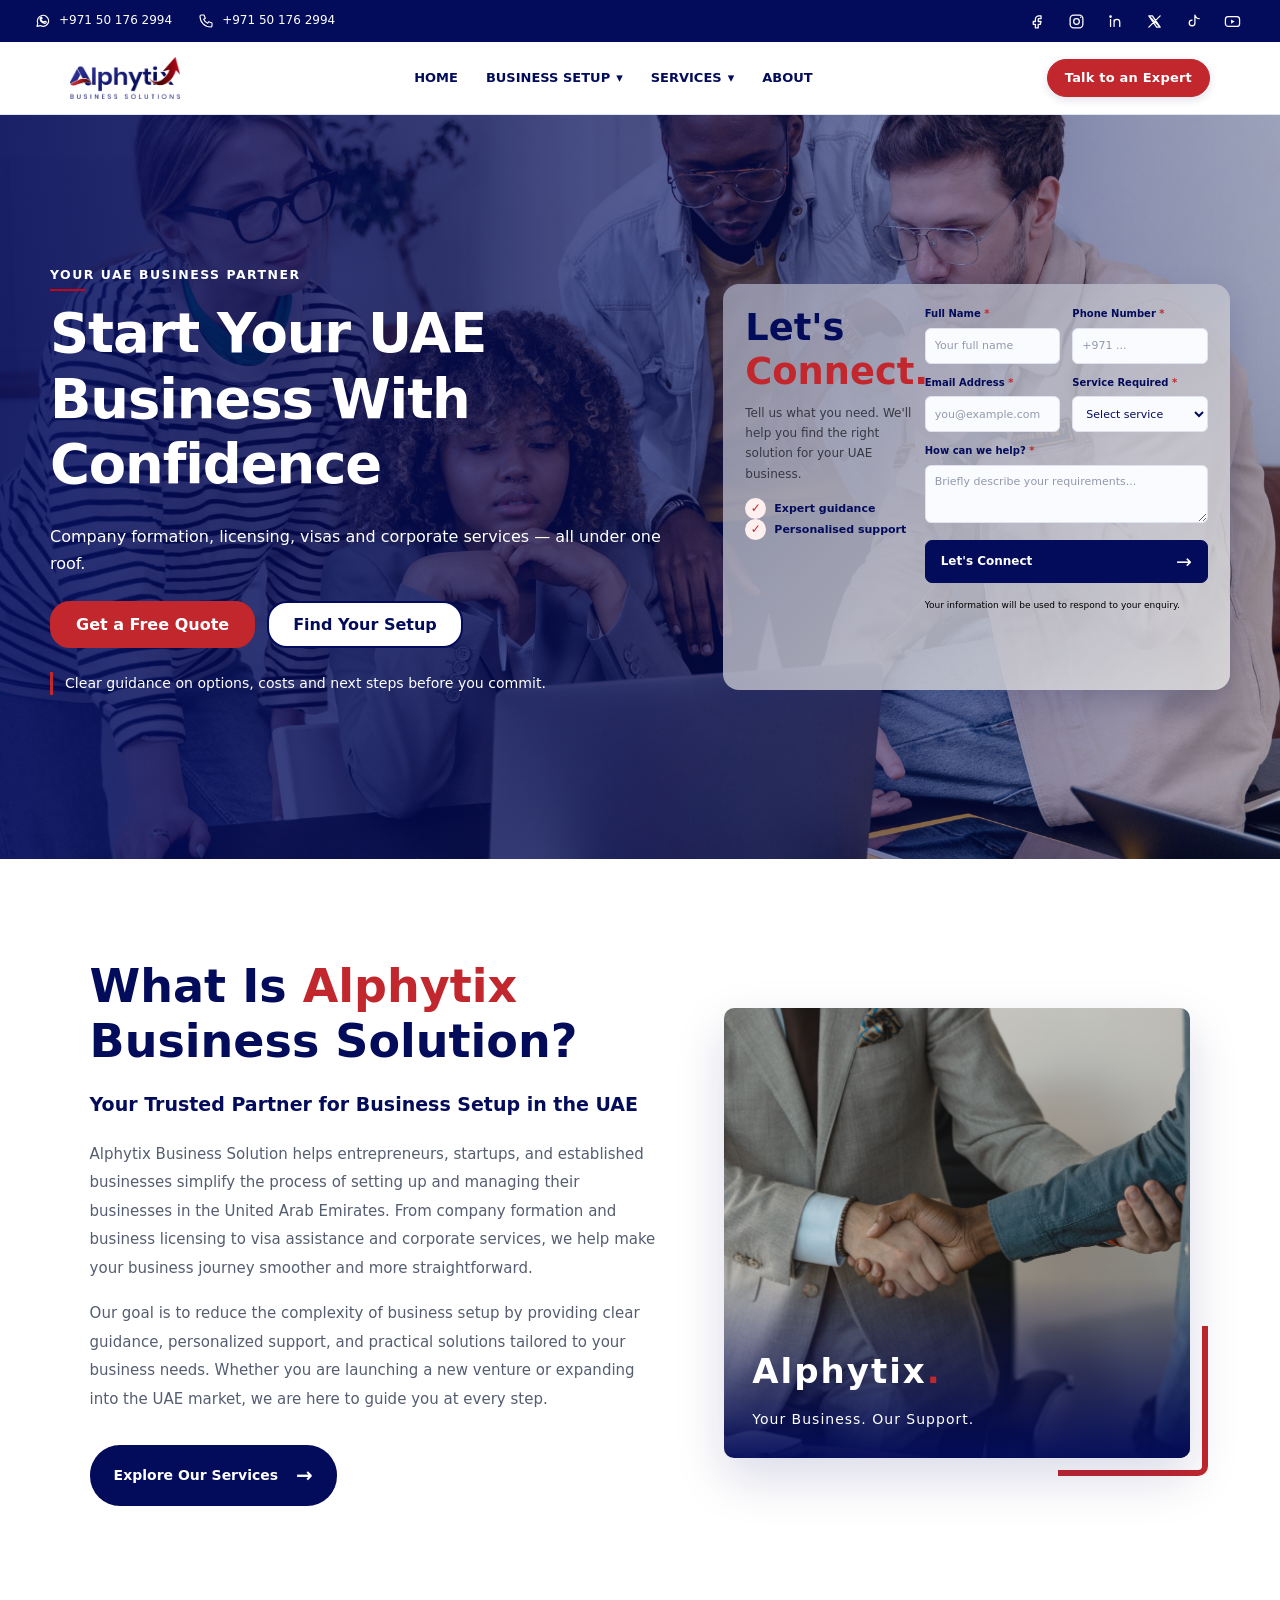
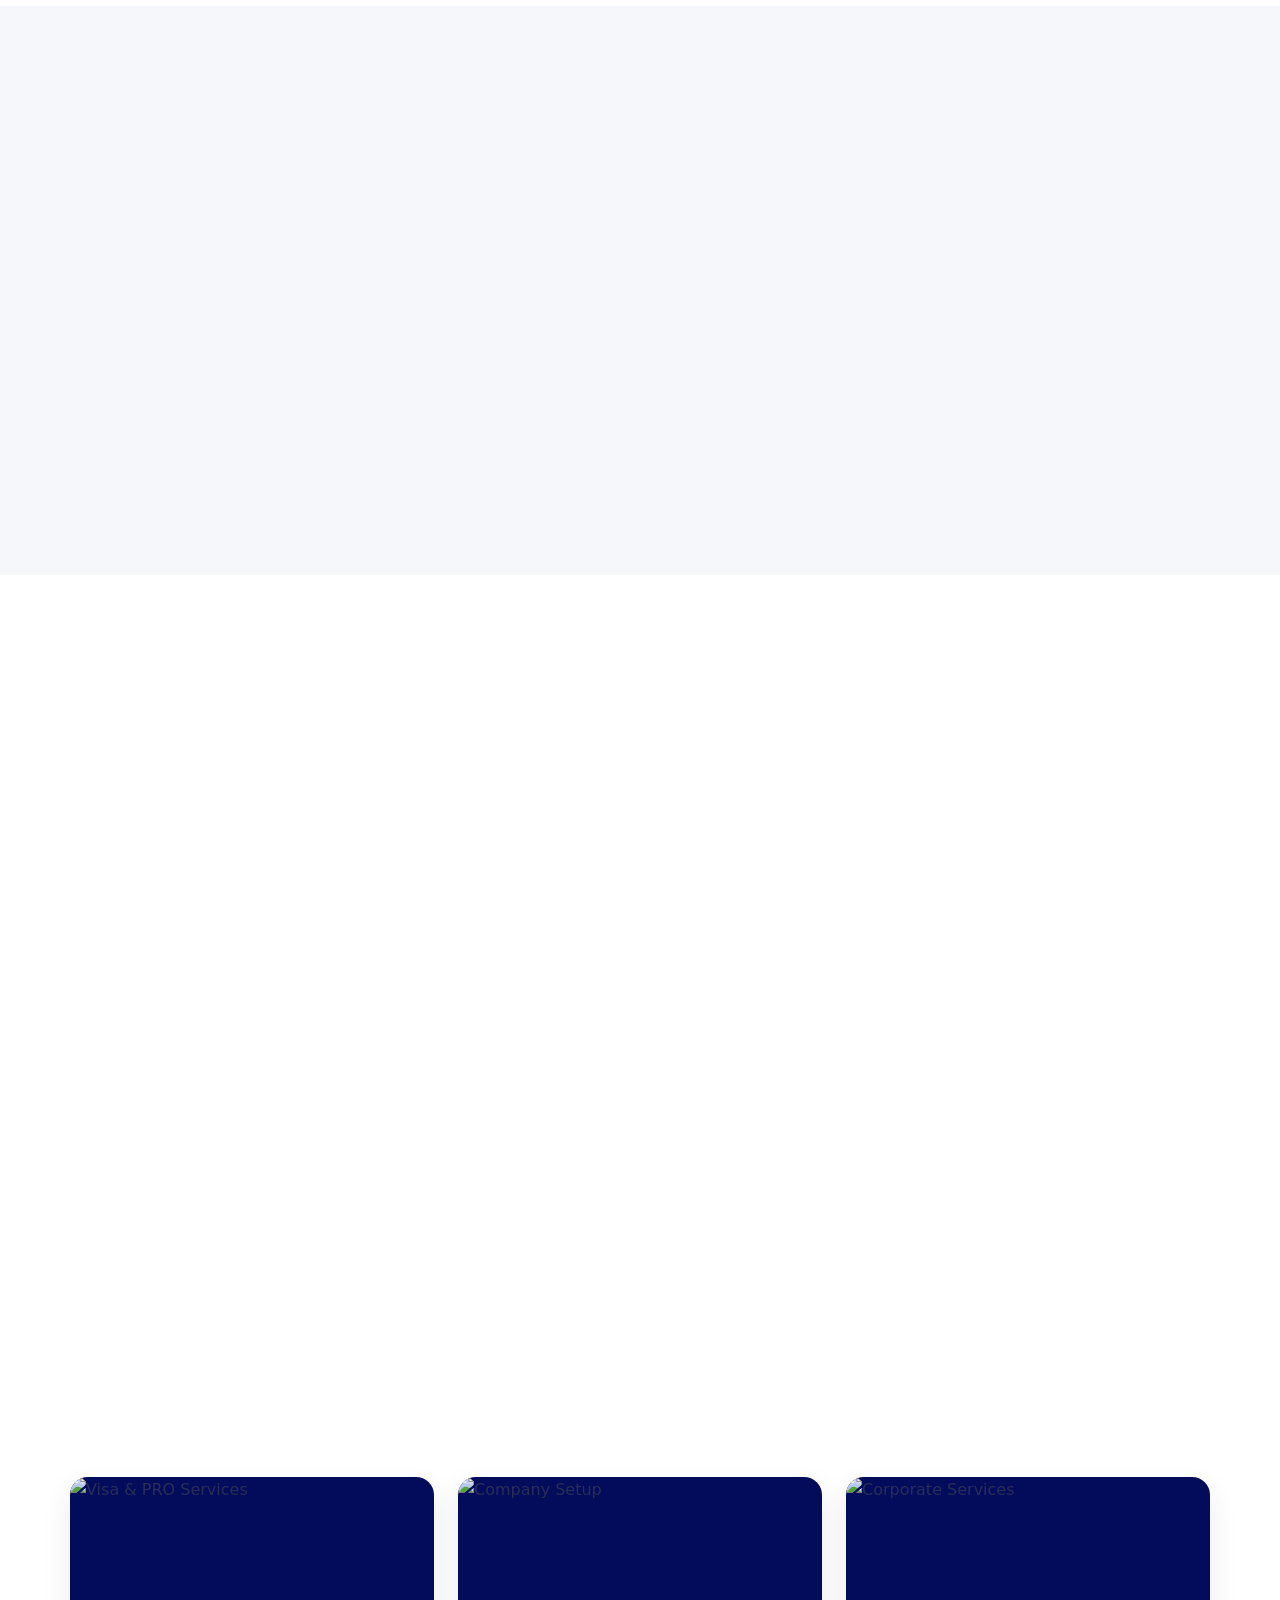
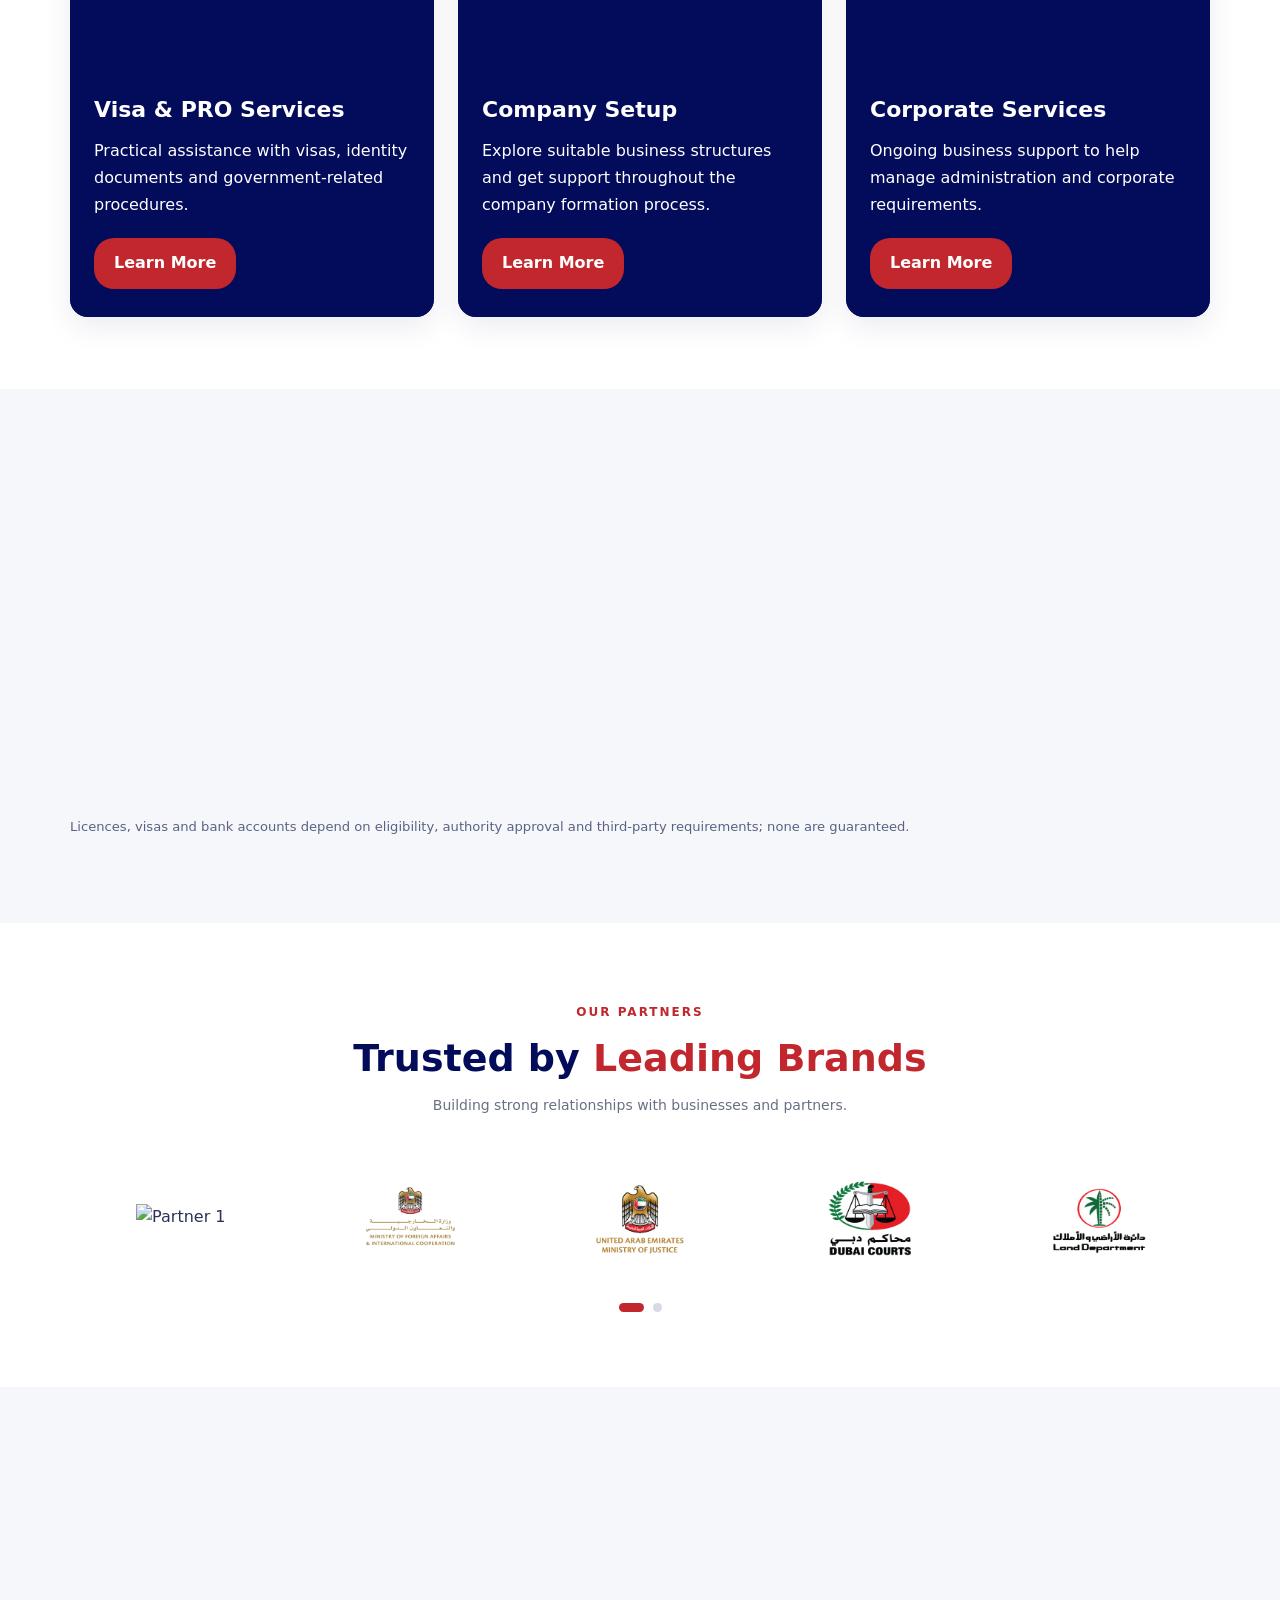
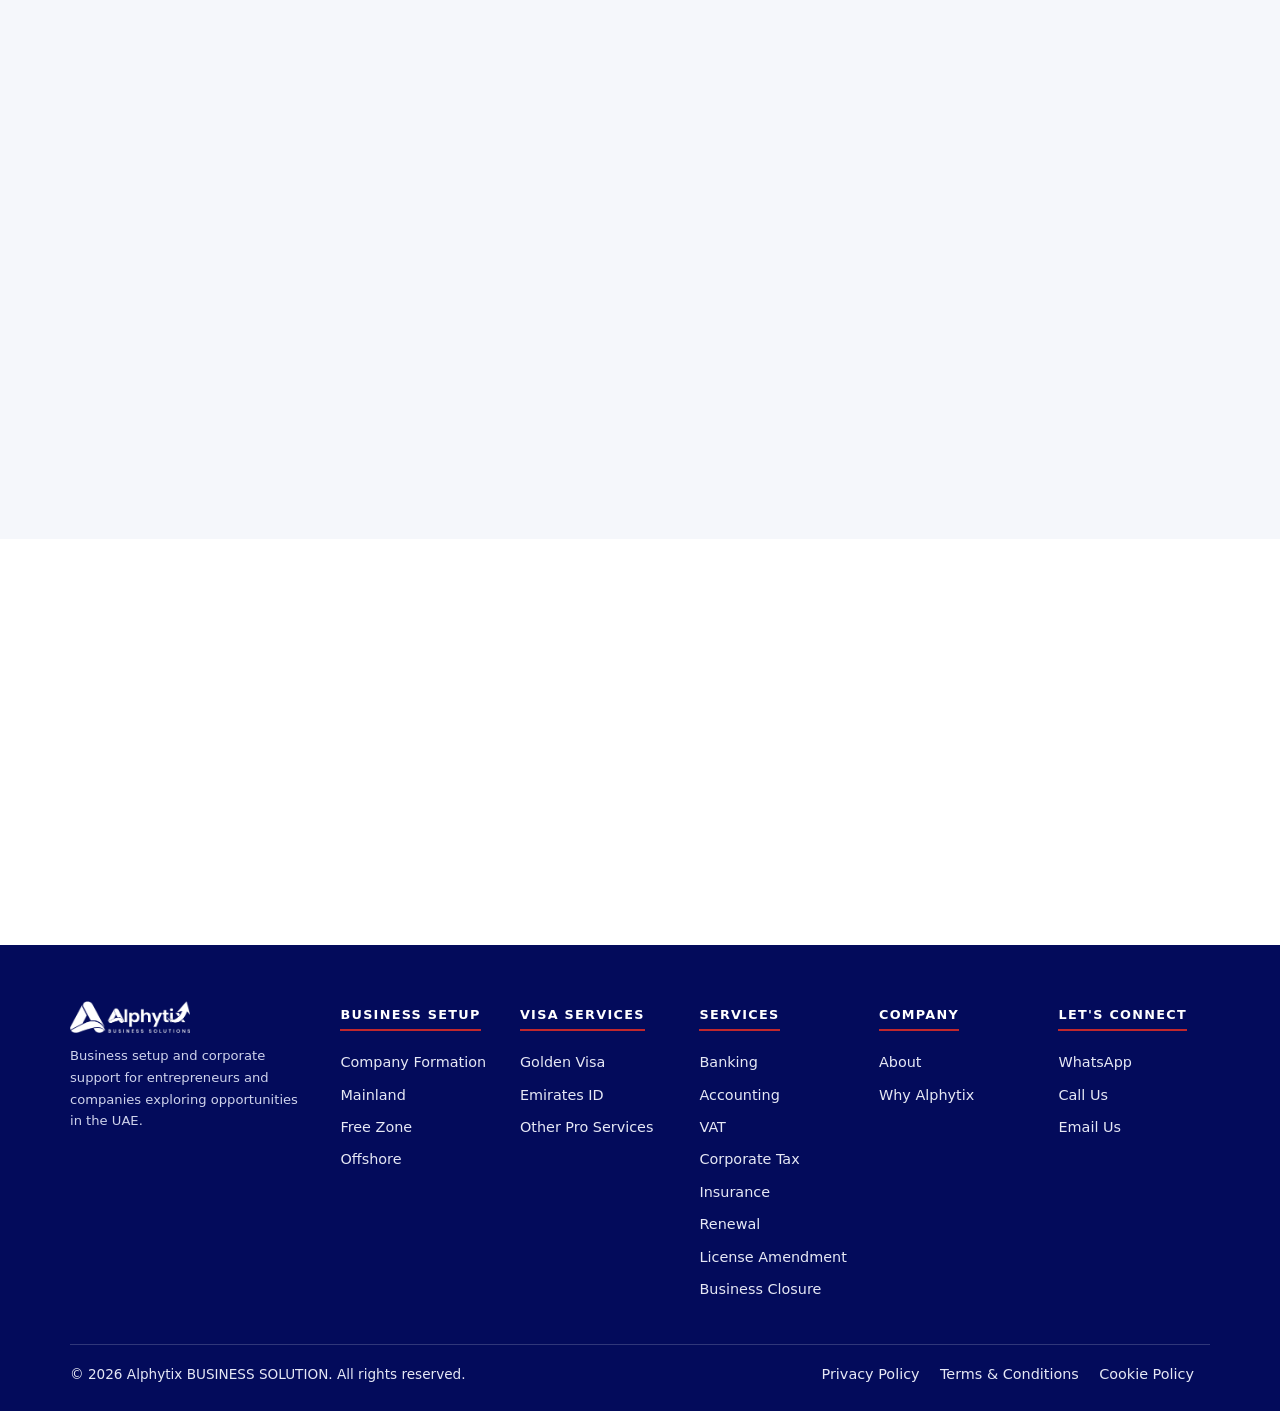
==== index.html @ a2c98b13 "Update index.html" ====
<!DOCTYPE html>
<html lang="en">
<head>
  <meta charset="utf-8">
  <meta name="viewport" content="width=device-width, initial-scale=1">

  <title>Alphytix BUSINESS SOLUTION | UAE Business Setup &amp; Corporate Services</title>

  <meta name="description" content="Company formation, licensing, visas and corporate services in the UAE, all under one roof.">

  <meta name="theme-color" content="#030B5B">

  <link rel="icon" type="image/png" href="Alpha.png">

<style>
:root{--n:#030B5B;--r:#C1272D;--w:#fff;--g:#F5F7FB;--b:#E1E5F0;--t:#2b3157;--n2:#2E3192;--r2:#C10618;--ff:system-ui,-apple-system,"Segoe UI",Roboto,Helvetica,Arial,sans-serif}
*{box-sizing:border-box}
html{scroll-behavior:smooth;scroll-padding-top:84px}
body{margin:0;font:16px/1.65 var(--ff);color:var(--t);background:var(--w);overflow-x:hidden}
h1,h2,h3{color:var(--n);line-height:1.2;margin:0 0 .5em}
h1{font-size:clamp(2rem,5vw,3.4rem);letter-spacing:-.02em}
h2{font-size:clamp(1.6rem,3.2vw,2.3rem)}
h3{font-size:1.1rem}
p{margin:0 0 1em}
a{color:inherit}
.wrap{max-width:1180px;margin:0 auto;padding:0 20px}
section{padding:72px 0}
.alt{background:var(--g)}
[hidden]{display:none!important}
:focus-visible{outline:3px solid var(--r);outline-offset:2px}
.lab{color:var(--r);font-weight:700;font-size:.78rem;letter-spacing:.12em;text-transform:uppercase;display:block;margin-bottom:10px;position:relative;padding-bottom:6px}
.lab:after{content:"";position:absolute;left:0;bottom:0;height:2px;width:36px;background:var(--r2)}
.hd{max-width:680px;margin-bottom:36px}
.hd p{color:#555c80}
.btn{
  display:inline-block;position:relative;overflow:hidden;border:2px solid var(--r);background:var(--r);color:#fff;padding:12px 24px;
  border-radius:20px;font:600 1rem var(--ff);text-decoration:none;cursor:pointer;transition:transform .25s,background .25s,border-color .25s}
.btn:hover{background:var(--r2);border-color:var(--r2);transform:translateY(-2px)}
.btn.o{background:#fff;color:var(--n);border-color:var(--n)}
.btn.o:hover{background:var(--n2);color:#fff;border-color:var(--n2)}
.btn[disabled]{opacity:.6;cursor:wait}
.btn:not(.o):after{content:"";position:absolute;top:0;left:-80%;width:50%;height:100%;background:linear-gradient(120deg,transparent,rgba(255,255,255,.35),transparent);transform:skewX(-20deg);animation:shine 3.5s ease-in-out infinite}
@keyframes shine{0%,60%{left:-80%}100%{left:130%}}
.grid{display:grid;gap:20px;grid-template-columns:1fr}
@media(min-width:600px){.g2,.g3,.g4{grid-template-columns:repeat(2,1fr)}}
@media(min-width:960px){.g3{grid-template-columns:repeat(3,1fr)}.g4{grid-template-columns:repeat(4,1fr)}}
.card{background:#fff;border:1px solid var(--b);border-radius:12px;padding:24px;box-shadow:0 2px 8px rgba(3,11,91,.05);transition:transform .3s,box-shadow .3s;display:flex;flex-direction:column;text-decoration:none;position:relative;overflow:hidden}
.card:before{content:"";position:absolute;left:0;top:0;height:3px;width:0;background:linear-gradient(90deg,var(--n2),var(--r2));transition:width .4s}
.card:hover{transform:translateY(-5px);box-shadow:0 12px 28px rgba(3,11,91,.12)}
.card:hover:before{width:100%}
.card p{flex:1;font-size:.95rem}
.card .go{color:var(--r);font-weight:600;font-size:.9rem;text-decoration:none}
.card .go:after{content:" →";display:inline-block;transition:transform .25s}
.card:hover .go:after{transform:translateX(4px)}
.ic{width:34px;height:34px;fill:none;stroke:var(--n);stroke-width:1.6;stroke-linecap:round;stroke-linejoin:round;margin-bottom:14px;transition:.25s}
.card:hover .ic{stroke:var(--r2);transform:translateY(-3px) scale(1.08)}
/* Header */
header{position:sticky;top:0;z-index:50;background:#fff;border-bottom:1px solid var(--b)}
.bar{display:flex;align-items:center;justify-content:space-between;height:72px;gap:16px}
.logo{text-decoration:none;color:var(--n);display:flex;align-items:center;gap:8px;flex-shrink:0}
.logo b{font-size:1.9rem;letter-spacing:-.04em;line-height:1}
.logo b i{display:inline-block;color:var(--r);font-style:normal;animation:dot 2.4s ease-in-out infinite}
@keyframes dot{0%,100%{transform:scale(1);color:var(--r)}50%{transform:scale(1.35);color:var(--r2)}}
.logo small{font-size:.6rem;letter-spacing:.14em;font-weight:700;line-height:1.2}
nav ul{list-style:none;margin:0;padding:0}
.top{display:flex;gap:4px;align-items:center}
.top>li{position:relative}
.top>li>a,.top>li>button{font:600 .76rem var(--ff);letter-spacing:.04em;color:var(--n);background:none;border:0;padding:10px 9px;cursor:pointer;text-decoration:none;display:block;position:relative}
.top>li>a:after,.top>li>button:after{content:"";position:absolute;left:9px;right:9px;bottom:4px;height:2px;background:var(--r);transform:scaleX(0);transition:.25s}
.top>li:hover>a:after,.top>li:hover>button:after,.top>li.open>button:after{transform:scaleX(1)}
.sub{display:none;position:absolute;top:100%;left:0;min-width:230px;background:#fff;border:1px solid var(--b);border-radius:10px;box-shadow:0 12px 28px rgba(3,11,91,.14);padding:8px}
.sub a{
  display:block;
  padding:8px 12px;
  border-radius:6px;
  text-decoration:none;
  font-size:.9rem;
  color:var(--n)}
.sub a:hover{background:var(--g);color:var(--r)}
@media(min-width:1081px){.top>li:hover>.sub,.top>li.open>.sub{display:block}}
.burger{display:none;background:none;border:1px solid var(--b);border-radius:8px;width:44px;height:44px;cursor:pointer;flex-shrink:0}
.burger span{display:block;width:20px;height:2px;background:var(--n);margin:5px auto;transition:.3s}
.menu-open .burger span:nth-child(1){transform:translateY(7px) rotate(45deg)}
.menu-open .burger span:nth-child(2){opacity:0}
.menu-open .burger span:nth-child(3){transform:translateY(-7px) rotate(-45deg)}
@media(max-width:1080px){
 .burger{display:block}
 .hcta{display:none}
 header .wrap{position:relative}
 header nav{position:absolute;top:72px;left:0;right:0;background:#fff;border-bottom:1px solid var(--b);max-height:0;overflow:hidden;transition:max-height .35s}
 .menu-open header nav{max-height:calc(100vh - 72px);overflow-y:auto}
 .top{flex-direction:column;align-items:stretch;padding:8px 20px 20px}
 .top>li>a,.top>li>button{width:100%;text-align:left;padding:14px 4px;font-size:.9rem}
 .sub{position:static;box-shadow:none;border:0;padding:0 0 0 12px}
 .top>li.open>.sub{display:block}
}
.hero {
    position: relative;
    min-height: 600px;
    overflow: hidden;

    /* Background image */
    background-image:
        linear-gradient(
            90deg,
            rgba(3, 11, 91, 0.88) 0%,
            rgba(3, 11, 91, 0.65) 50%,
            rgba(3, 11, 91, 0.25) 100%
        ),
        url("home_main_bg.jpg");

    background-size: cover;
    background-position: center;
    background-repeat: no-repeat;
}
.hero .wrap {
    position: relative;
    z-index: 1;
    display: grid;
    grid-template-columns: 1fr 0.8fr;
    align-items: center;
    gap: 40px;
    min-height: 600px;
    padding: 60px 0;
    box-sizing: border-box;
}

.hero-content {
    max-width: 650px;
}

.hero h1,
.hero p,
.hero .lab {
    color: #FFFFFF;
}

.vis {
    position: relative;
    min-height: 400px;
}



/* Mobile layout */
@media (max-width: 768px) {
    .hero .wrap {
        grid-template-columns: 1fr;
        gap: 20px;
        padding: 50px 20px;
    }

    .hero {
        background-position: center;
    }

    .vis {
        min-height: 150px;
    }
}

.btns{display:flex;flex-wrap:wrap;gap:12px;margin:24px 0}
.trust{font-size:.88rem;border-left:3px solid var(--r);padding-left:12px;color:#555c80}
.vis{position:relative;width:100%;min-height:320px;aspect-ratio:5/4;border-radius:16px;overflow:hidden;background:linear-gradient(160deg,#fff,#e9edf8,#dfe3f5);border:1px solid var(--b);isolation:isolate}
.vis svg{position:absolute;inset:0;width:100%;height:100%;display:block}
@keyframes floatCard{50%{transform:translateY(-6px)}}
.ring{transform-box:fill-box;transform-origin:center;animation:spin 28s linear infinite}
@keyframes spin{to{transform:rotate(360deg)}}
.chart-bar{transform-box:fill-box;transform-origin:bottom;animation:grow 1s cubic-bezier(.2,.8,.2,1) both,sway 4s 1.2s ease-in-out infinite}
.chart-bar:nth-of-type(2){animation-delay:.15s,1.4s}
.chart-bar:nth-of-type(3){animation-delay:.3s,1.6s}
.chart-bar:nth-of-type(4){animation-delay:.45s,1.8s}
.chart-bar:nth-of-type(5){animation-delay:.6s,2s}
@keyframes grow{from{transform:scaleY(0)}to{transform:scaleY(1)}}
@keyframes sway{50%{transform:scaleY(.93)}}
.orb{animation:orbFloat 5s ease-in-out infinite}
.orb.b{animation-duration:6.5s;animation-delay:-2s}
.orb.c{animation-duration:4s;animation-delay:-1s}
@keyframes orbFloat{50%{transform:translateY(-14px)}}
.in{opacity:0;transform:translateY(18px);animation:up .7s forwards}
@keyframes up{to{opacity:1;transform:none}}
.rv{opacity:0;transform:translateY(22px);transition:opacity .6s,transform .6s}
.rv.on{opacity:1;transform:none}
.panel{background:#fff;border:1px solid var(--b);border-radius:14px;padding:28px;max-width:760px;margin:0 auto;box-shadow:0 4px 18px rgba(3,11,91,.07)}
.prog{height:6px;background:var(--b);border-radius:3px;margin-bottom:20px}
.prog i{display:block;height:100%;background:linear-gradient(90deg,var(--n2),var(--r2));border-radius:3px;transition:width .3s}
.opt{display:block;width:100%;text-align:left;margin:8px 0;padding:13px 16px;border:1px solid var(--b);border-radius:8px;background:#fff;font:1rem var(--ff);color:var(--n);cursor:pointer;transition:.2s}
.opt:hover{border-color:var(--n);transform:translateX(4px)}
.opt[aria-checked=true]{border-color:var(--r);background:#fdf3f3;font-weight:600}
.row{display:flex;justify-content:space-between;gap:10px;margin-top:20px;flex-wrap:wrap}
.err{color:var(--r);font-size:.88rem;min-height:1.2em}
.note{font-size:.82rem;color:#5b6285}
ul.chk{padding-left:18px;font-size:.92rem;margin:0 0 16px}
.tw{overflow-x:auto;margin-top:24px}
table{border-collapse:collapse;width:100%;min-width:640px;background:#fff}
th,td{border:1px solid var(--b);padding:10px 12px;text-align:left;font-size:.9rem;vertical-align:top}
th{background:var(--n);color:#fff}
.est label{display:flex;gap:10px;align-items:center;padding:8px 0}
.est input{width:18px;height:18px;accent-color:var(--r)}
.steps{display:grid;gap:0;counter-reset:s;position:relative;padding-left:0}
@media(min-width:960px){.steps{grid-template-columns:repeat(6,1fr);gap:12px}}
.st{position:relative;padding:0 0 28px 64px}
.st .nm{position:absolute;left:0;top:0;width:44px;height:44px;border-radius:50%;background:var(--n);color:#fff;display:grid;place-items:center;font-weight:700;transition:.3s}
.st .nm:after{content:"";position:absolute;inset:0;border-radius:50%;border:2px solid var(--n2);animation:ringPulse 2.6s ease-out infinite}
@keyframes ringPulse{from{transform:scale(1);opacity:.7}to{transform:scale(1.7);opacity:0}}
.st:before{content:"";position:absolute;left:21px;top:44px;bottom:0;width:2px;background:var(--b)}
.st:last-child:before{display:none}
.st:hover .nm{background:var(--r2);transform:scale(1.1)}
@media(min-width:960px){.st{padding:64px 0 0;text-align:center}.st .nm{left:calc(50% - 22px)}.st:before{left:calc(50% + 28px);top:21px;bottom:auto;width:calc(100% - 44px);height:2px}}
.tag{display:inline-block;background:#fdeeee;color:var(--r);font-size:.72rem;font-weight:700;padding:2px 8px;border-radius:20px;margin-bottom:10px;align-self:flex-start}
.car{max-width:720px;margin:0 auto;text-align:center}
.car blockquote{margin:0 0 14px;font-size:1.15rem;color:var(--n)}
.cta{background:linear-gradient(120deg,var(--n),var(--n2),var(--n),#440202);background-size:300% 300%;animation:bgmove 14s ease-in-out infinite;color:#fff;border-radius:18px;padding:48px 28px;text-align:center;border-bottom:6px solid var(--r)}
.cta h2{color:#fff}
@keyframes bgmove{50%{background-position:100% 100%}}
form{display:grid;gap:16px;max-width:720px}
label{font-weight:600;color:var(--n);font-size:.92rem;display:block;margin-bottom:4px}
input,select,textarea{width:100%;padding:12px;border:1px solid #b8bed6;border-radius:8px;font:1rem var(--ff);color:var(--t);background:#fff}
input[type=checkbox]{width:18px;height:18px;accent-color:var(--r)}
input[aria-invalid=true],select[aria-invalid=true],textarea[aria-invalid=true]{border-color:var(--r)}
.hp{position:absolute;left:-9999px}
#fs{padding:12px;border-radius:8px;background:var(--g);border-left:4px solid var(--n)}
footer{background:var(--n);color:#e6e8f5;padding:56px 0 24px}
footer h4{color:#fff;margin:0 0 12px;font-size:.8rem;letter-spacing:.1em;border-bottom:2px solid var(--r);display:inline-block;padding-bottom:4px}
footer ul{list-style:none;padding:0;margin:0}
footer li{margin:6px 0}
footer a{text-decoration:none;font-size:.9rem;display:inline-block;transition:transform .25s,color .25s}
footer a:hover{color:#ff8a8f;transform:translateX(4px)}
.fg{display:grid;gap:28px;grid-template-columns:repeat(2,1fr)}
.fg .br{grid-column:1/-1}
@media(min-width:960px){.fg{grid-template-columns:1.6fr repeat(5,1fr)}.fg .br{grid-column:auto}}
.fb{border-top:1px solid rgba(255,255,255,.18);margin-top:36px;padding-top:18px;display:flex;flex-wrap:wrap;gap:12px 24px;justify-content:space-between;font-size:.85rem}
.fb nav a{margin-right:16px}
#up{position:fixed;right:18px;bottom:18px;width:44px;height:44px;border-radius:50%;border:0;background:var(--r);color:#fff;font-size:1.2rem;cursor:pointer;z-index:40;transition:.25s}
#up:hover{background:var(--r2);transform:translateY(-4px)}
#pg{position:fixed;top:0;left:0;height:3px;width:0;z-index:60;background:linear-gradient(90deg,var(--n),var(--n2),var(--r2))}
@media(prefers-reduced-motion:reduce){*,*:before,*:after{animation:none!important;transition:none!important;scroll-behavior:auto!important}.in,.rv{opacity:1;transform:none}}
@media(max-width:600px){section{padding:54px 0}.hero{padding:38px 0 54px}.vis{min-height:280px}.panel{padding:20px}.fg{gap:22px}}

.site-logo {
  display: block;
  width: 110px;
  height: auto;
  object-fit: contain;
}


/* WHAT IS ABC */
.what-abc {
  position: relative;
  padding: 100px 7%;
  background: #FFFFFF;
  color: #030B5B;
  overflow: hidden;
}

.what-abc-container {
  max-width: 1250px;
  margin: 0 auto;
  display: grid;
  grid-template-columns: 1.1fr 0.9fr;
  align-items: center;
  gap: 65px;
}

.what-abc-content {
  animation: abcFadeUp 0.9s ease both;
}

.what-abc-content h2 {
  margin: 0 0 20px;
  font-size: clamp(30px, 4vw, 46px);
  line-height: 1.2;
  font-weight: 800;
  color: #030B5B;
}

.what-abc-content h2 span {
  color: #C1272D;
}

.what-abc-intro {
  margin: 0 0 20px;
  font-size: 19px;
  font-weight: 700;
  line-height: 1.6;
}

.what-abc-description {
  margin: 0 0 17px;
  color: #555D70;
  font-size: 15px;
  line-height: 1.9;
}

.what-abc-button {
  display: inline-flex;
  align-items: center;
  gap: 18px;
  margin-top: 15px;
  padding: 14px 24px;
  background: #030B5B;
  color: #FFFFFF;
  text-decoration: none;
  border-radius: 30px;
  font-size: 14px;
  font-weight: 700;
  transition: background 0.3s ease, transform 0.3s ease;
}

.what-abc-button span {
  color: #FFFFFF;
  font-size: 20px;
  transition: transform 0.3s ease;
}

.what-abc-button:hover {
  background: #C1272D;
  transform: translateY(-3px);
}

.what-abc-button:hover span {
  transform: translateX(5px);
}

/* IMAGE */
.what-abc-visual {
  position: relative;
  min-width: 0;
  animation: abcFadeUp 1s ease 0.15s both;
}

.what-abc-image-frame {
  position: relative;
  height: 450px;
  border-radius: 10px;
  overflow: hidden;
  z-index: 1;
  box-shadow: 0 20px 50px rgba(3, 11, 91, 0.15);
}

.what-abc-image-frame img {
  width: 100%;
  height: 100%;
  display: block;
  object-fit: cover;
  transition: transform 0.7s ease;
}

.what-abc-image-frame:hover img {
  transform: scale(1.06);
}

.what-abc-overlay {
  position: absolute;
  inset: auto 0 0;
  padding: 65px 28px 27px;
  color: #FFFFFF;
  background: linear-gradient(
    transparent,
    rgba(3, 11, 91, 0.94)
  );
}

.what-abc-overlay-mark {
  display: block;
  font-size: 34px;
  font-weight: 900;
  letter-spacing: 2px;
}

.what-abc-overlay-mark span {
  color: #C1272D;
}

.what-abc-overlay p {
  margin: 8px 0 0;
  font-size: 14px;
  letter-spacing: 1px;
}

.what-abc-decoration {
  position: absolute;
  width: 150px;
  height: 150px;
  right: -18px;
  bottom: -18px;
  border-right: 6px solid #C1272D;
  border-bottom: 6px solid #C1272D;
  border-radius: 0 0 10px 0;
}

/* ANIMATION */
@keyframes abcFadeUp {
  from {
    opacity: 0;
    transform: translateY(28px);
  }

  to {
    opacity: 1;
    transform: translateY(0);
  }
}

/* TABLET AND MOBILE */
@media (max-width: 900px) {
  .what-abc {
    padding: 75px 6%;
  }

  .what-abc-container {
    grid-template-columns: 1fr;
    gap: 38px;
  }

  .what-abc-image-frame {
    height: 380px;
  }

  .what-abc-visual {
    max-width: 600px;
    width: 100%;
    margin: 0 auto;
  }
}

@media (max-width: 480px) {
  .what-abc {
    padding: 55px 20px;
  }

  .what-abc-content h2 {
    font-size: 31px;
  }

  .what-abc-intro {
    font-size: 17px;
  }

  .what-abc-description {
    font-size: 14px;
    line-height: 1.8;
  }

  .what-abc-image-frame {
    height: 300px;
  }

  .what-abc-decoration {
    width: 85px;
    height: 85px;
    right: -8px;
    bottom: -8px;
  }
}

@media (prefers-reduced-motion: reduce) {
  .what-abc-content,
  .what-abc-visual {
    animation: none;
  }

  .what-abc-image-frame img,
  .what-abc-button,
  .what-abc-button span {
    transition: none;
  }
}


/* Mega menu: three columns */
#topnav > li {
  position: relative;
}

#topnav .sub.mega-menu {
  display: none;
  position: absolute;
  top: 100%;
  left: 50%;
  transform: translateX(-50%);
  width: min(850px, 90vw);
  grid-template-columns: repeat(3, minmax(0, 1fr));
  gap: 24px;
  padding: 28px;
  margin: 0;
  list-style: none;
  background: #FFFFFF;
  border: 1px solid #E4E7EF;
  border-radius: 8px;
  box-shadow: 0 14px 35px rgba(3, 11, 91, 0.15);
  z-index: 9999;
}

#topnav > li.open > .sub.mega-menu {
  display: grid;
}

#topnav .mega-column {
  min-width: 0;
  list-style: none;
}

#topnav .mega-heading {
  margin: 0 0 14px;
  padding-bottom: 12px;
  border-bottom: 2px solid #C1272D;
  color: #030B5B;
  font-size: 12px;
  font-weight: 800;
}

#topnav .mega-links {
  padding: 0;
  margin: 0;
  list-style: none;
}

#topnav .mega-links a {
  display: block;
  padding: 9px 0;
  color: #3f4d6b;
  font-size: 15px;
  line-height: 1.5;
  text-decoration: none;
}

#topnav .mega-links a:hover {
  color: #C1272D;
}

/* Mobile layout */
@media (max-width: 700px) {
  #topnav .sub.mega-menu {
    position: static;
    transform: none;
    width: 100%;
    grid-template-columns: 1fr;
    gap: 18px;
    padding: 20px;
    box-shadow: none;
  }

  #topnav > li.open > .sub.mega-menu {
    display: grid;
  }
}

/* Open dropdown on mouse hover */
@media (min-width: 701px) {
  #topnav > li:hover > .sub {
    display: block;
  }

  #topnav > li:hover > .sub.mega-menu {
    display: grid;
  }
}

.logo-section {
  padding: 75px 5%;
  background: #FFFFFF;
  overflow: hidden;
}

.logo-container {
  max-width: 1250px;
  margin: auto;
}

.logo-heading {
  text-align: center;
  margin-bottom: 40px;
}

.logo-heading > span {
  color: #C1272D;
  font-size: 12px;
  font-weight: 800;
  letter-spacing: 2px;
}

.logo-heading h2 {
  margin: 12px 0;
  color: #030B5B;
  font-size: clamp(27px, 3vw, 38px);
}

.logo-heading h2 strong {
  color: #C1272D;
}

.logo-heading p {
  color: #687083;
  font-size: 14px;
  line-height: 1.7;
}

.logo-carousel {
  width: 100%;
  overflow: hidden;
}

.logo-track {
  display: flex;
  width: 100%;
  transition: transform 0.6s ease;
}

.logo-slide {
  flex: 0 0 100%;
  min-width: 0;
  display: grid;
  grid-template-columns: repeat(5, minmax(0, 1fr));
  gap: 16px;
  box-sizing: border-box;
  padding: 10px;
}



.logo-card img {
  display: block;
  max-width: 100%;
  max-height: 100%;
  width: 100%;
  height: 100%;
  object-fit: contain;
}

.logo-card:hover {
  transform: translateY(-5px);
  box-shadow: 0 10px 25px rgba(3, 11, 91, 0.08);
}

.logo-card img {
  display: block;
  max-width: 100%;
  max-height: 75px;
  width: auto;
  height: auto;
  object-fit: contain;
}

/* Carousel indicators */
.logo-dots {
  display: flex;
  justify-content: center;
  gap: 9px;
  margin-top: 25px;
}

.logo-dot {
  width: 9px;
  height: 9px;
  padding: 0;
  border: none;
  border-radius: 50%;
  background: #D7D9E3;
  cursor: pointer;
}

.logo-dot.active {
  width: 25px;
  border-radius: 10px;
  background: #C1272D;
}

@media (max-width: 700px) {
  .logo-section {
    padding: 55px 20px;
  }

  .logo-slide {
    grid-template-columns: repeat(2, minmax(0, 1fr));
    gap: 12px;
  }

  /* Display 4 logos in a 2 x 2 grid on mobile */
  .logo-card {
    height: 100px;
    padding: 15px;
  }

  .logo-slide .logo-card:nth-child(n+5) {
    display: none;
  }
}

@media (max-width: 600px) {
  .logo-slide {
    grid-template-columns: repeat(3, minmax(0, 1fr));
    gap: 8px;
    padding: 8px;
  }

  .logo-card {
    height: 100px;
    padding: 6px;
  }
}


/* Neat, compact header quote button */
.hcta {
  display: inline-flex;
  align-items: center;
  justify-content: center;
  gap: 7px;

  padding: 10px 17px;
  min-height: 38px;

  background: #C1272D;
  color: #FFFFFF;
  border: 1px solid #C1272D;
  border-radius: 20px;

  font-size: 13px;
  font-weight: 600;
  letter-spacing: 0.2px;
  line-height: 1.2;
  text-decoration: none;
  white-space: nowrap;

  box-shadow: 0 3px 8px rgba(3, 11, 91, 0.12);
  transition: background 0.25s ease,
              border-color 0.25s ease,
              box-shadow 0.25s ease,
              transform 0.25s ease;
}

.hcta:hover {
  background:  #030B5B;
  border-color: #030B5B;
  color: #FFFFFF;
  box-shadow: 0 5px 12px rgba(193, 39, 45, 0.2);
  transform: translateY(-1px);
}

.hcta:focus-visible {
  outline: 2px solid #C1272D;
  outline-offset: 3px;
}

@media (max-width: 1080px) {
  .hcta {
    display: none;
  }
}

@media (prefers-reduced-motion: reduce) {
  .hcta {
    transition: none;
  }

  .hcta:hover {
    transform: none;
  }
}

/* Active navigation link */
#topnav > li > a.active,
#topnav > li > button.active {
    color: #C1272D !important;
    font-weight: 700;
}

#topnav > li > a.active::after,
#topnav > li > button.active::after {
    transform: scaleX(1);
}
/* Parent navigation */
#mainNav {
    display: flex;
    align-items: center;
    gap: 28px;
    list-style: none;
    margin: 0;
    padding: 0;
}

#mainNav > li {
    position: relative;
    flex-shrink: 0;
}

/* Top-level headings */
#mainNav > li > a,
#mainNav > li   > .dropdown-toggle {
    display: inline-flex;
    align-items: center;
    justify-content: center;
    gap: 6px;
    padding: 12px 0;
    margin: 0;
    border: 0;
    background: transparent;
    color: #030B5B;
    font: inherit;
    font-size: 13px;
    font-weight: 600;
    line-height: 1.4;
    text-decoration: none;
    white-space: nowrap;
    cursor: pointer;
}

/* Standard dropdown: directly under its heading */
#mainNav .dropdown-menu:not(.mega-menu) {
    position: absolute;
    top: 100%;
    left: 0;
    min-width: 210px;
    margin: 0;
    padding: 8px 0;
    list-style: none;
    background: #fff;
    border: 1px solid #E1E5F0;
    border-radius: 8px;
    box-shadow: 0 12px 30px rgba(3, 11, 91, 0.12);
    z-index: 1000;
}

/* Standard dropdown links */
#mainNav .dropdown-menu:not(.mega-menu) li a {
    display: block;
    padding: 11px 18px;
    color: #030B5B;
    font-size: 13px;
    line-height: 1.4;
    text-decoration: none;
    white-space: nowrap;
}

#mainNav .dropdown-menu li a:hover {
    color: #C1272D;
    background: #F5F7FB;
}

/* Services mega menu: centered below the navigation */
#mainNav .mega-menu {
    position: absolute;
    top: 100%;
    left: 50%;
    right: auto;
    transform: translateX(-50%);
    display: none;
    grid-template-columns: repeat(3, minmax(0, 1fr));
    gap: 28px;
    width: 720px;
    max-width: calc(100vw - 32px);
    box-sizing: border-box;
    margin: 0;
    padding: 24px;
    background: #fff;
    border: 1px solid #E1E5F0;
    border-radius: 10px;
    box-shadow: 0 12px 30px rgba(3, 11, 91, 0.12);
    z-index: 1000;
}

/* Show menus on hover, keyboard focus, or click */
/* Desktop: open on hover or click; allow closing on click */

@media (min-width: 1081px) {
  #mainNav .dropdown:hover > .dropdown-menu:not(.mega-menu),
  #mainNav .dropdown.open > .dropdown-menu:not(.mega-menu) {
    display: block;
  }

  #mainNav .dropdown:hover > .mega-menu,
  #mainNav .dropdown.open > .mega-menu {
    display: grid;
  }
}

/* Mobile/tablet: open only when clicked */
@media (max-width: 1080px) {
  #mainNav .dropdown.open > .dropdown-menu:not(.mega-menu) {
    display: block;
  }

  #mainNav .dropdown.open > .mega-menu {
    display: grid;
  }
}


/* Three evenly aligned service columns */
#mainNav .mega-column {
    display: flex;
    flex-direction: column;
    align-items: stretch;
    min-width: 0;
    gap: 2px;
}

#mainNav .mega-column h4 {
    margin: 0 0 10px;
    color: #C1272D;
    font-size: 12px;
    line-height: 1.4;
    letter-spacing: 0.5px;
}

#mainNav .mega-column a {
    display: block;
    padding: 8px 0;
    color: #030B5B;
    font-size: 13px;
    line-height: 1.4;
    text-decoration: none;
    white-space: normal;
}

/* Smaller screens */
@media (max-width: 900px) {
    #mainNav .mega-menu {
        left: auto;
        right: 0;
        transform: none;
        grid-template-columns: 1fr;
        gap: 16px;
        width: min(320px, calc(100vw - 32px));
        max-height: 70vh;
        overflow-y: auto;
    }
}

/* Hide dropdown menus by default */
#mainNav .dropdown-menu {
    display: none;
}




/* Navigation heading underline animation */
#mainNav > li > a {
    position: relative;
}

/* Underline on hover */
#mainNav > li > a::after {
    content: "";
    position: absolute;
    left: 0;
    bottom: 3px;
    width: 100%;
    height: 2px;
    background-color: #C1272D;
    transform: scaleX(0);
    transform-origin: left;
    transition: transform 0.25s ease;
}

/* Show underline when hovering */
#mainNav > li > a:hover::after {
    transform: scaleX(1);
}

/* Keep underline on the active page */
#mainNav > li > a.active::after {
    transform: scaleX(1);
}

/* Optional: change heading color on hover */
#mainNav > li > a:hover {
    color: #C1272D;
}


/* Corrected mobile navigation */
@media (max-width: 1080px) {
  header .bar {
    position: relative;
  }

  header nav {
    position: absolute;
    top: 72px;
    left: 0;
    right: 0;
    width: 100%;
    max-height: 0;
    overflow: hidden;
    background: #FFFFFF;
    border-bottom: 1px solid #E1E5F0;
    transition: max-height 0.3s ease;
    z-index: 1000;
  }

  body.menu-open header nav {
    max-height: calc(100dvh - 72px);
    overflow-y: auto;
    overscroll-behavior: contain;
  }

  #mainNav {
    display: flex !important;
    flex-direction: column;
    align-items: stretch;
    gap: 0;
    width: 100%;
    margin: 0;
    padding: 8px 20px 20px;
    list-style: none;
  }

  #mainNav > li {
    position: relative;
    width: 100%;
    flex-shrink: 0;
  }

  #mainNav > li > a,
  #mainNav > li > .dropdown-toggle {
    display: flex;
    width: 100%;
    align-items: center;
    justify-content: space-between;
    box-sizing: border-box;
    padding: 14px 4px;
    text-align: left;
    white-space: normal;
    font-size: 14px;
  }

  #mainNav .dropdown-menu:not(.mega-menu) {
    display: none;
    position: static;
    width: 100%;
    min-width: 0;
    margin: 0;
    padding: 4px 0 8px 12px;
    border: 0;
    border-radius: 0;
    box-shadow: none;
  }

  #mainNav .dropdown.open > .dropdown-menu:not(.mega-menu) {
    display: block;
  }

  #mainNav .mega-menu {
    display: none;
    position: static;
    left: auto;
    right: auto;
    transform: none;
    width: 100%;
    max-width: 100%;
    max-height: none;
    overflow: visible;
    box-sizing: border-box;
    grid-template-columns: 1fr;
    gap: 12px;
    margin: 0;
    padding: 12px;
    border: 0;
    border-radius: 0;
    box-shadow: none;
  }

  #mainNav .dropdown.open > .mega-menu {
    display: grid;
  }

  #mainNav .mega-column a {
    white-space: normal;
    padding: 8px 0;
  }
}


/* Center logos when a desktop slide has fewer than 5 */

/* Desktop: center all 4 logos in the second slide */
@media (min-width: 601px) {
  #logoTrack .logo-slide:nth-child(2) {
    display: flex !important;
    justify-content: center;
    align-items: center;
    gap: 16px;
    width: 100%;
    flex: 0 0 100%;
    box-sizing: border-box;
  }

  #logoTrack .logo-slide:nth-child(2) .logo-card {
    flex: 0 1 180px;
    width: 180px;
    min-width: 0;
  }
}

/* Mobile: keep 3 logos per row */
@media (max-width: 600px) {
  #logoTrack .logo-slide:nth-child(2) {
    display: grid !important;
    grid-template-columns: repeat(3, minmax(0, 1fr));
    gap: 8px;
  }

  #logoTrack .logo-slide:nth-child(2) .logo-card {
    width: auto;
    flex: initial;
  }
}



/* TOP CONTACT BAR */
.top-contact-bar {
  width: 100%;
  background: #030B5B;
  color: #FFFFFF;
  position: relative;
  z-index: 51;
  font-size: 12px;
}

.top-contact-inner {
  max-width: 1250px;
  min-height: 42px;
  margin: 0 auto;
  padding: 7px 20px;
  display: flex;
  align-items: center;
  justify-content: space-between;
  gap: 18px;
}

.top-contact-info {
  display: flex;
  align-items: center;
  gap: 26px;
  flex-wrap: wrap;
}

.top-contact-info a {
  display: inline-flex;
  align-items: center;
  gap: 8px;
  color: #FFFFFF;
  text-decoration: none;
  white-space: nowrap;
  transition: color 0.25s ease;
}

.top-contact-info a:hover {
  color: #FFB4B7;
}

.top-contact-info svg {
  width: 16px;
  height: 16px;
  flex-shrink: 0;
  fill: none;
  stroke: currentColor;
  stroke-width: 1.7;
  stroke-linecap: round;
  stroke-linejoin: round;
}

.top-social-links {
  display: flex;
  align-items: center;
  justify-content: flex-end;
  gap: 14px;
}

.top-social-links a {
  display: inline-flex;
  align-items: center;
  justify-content: center;
  width: 25px;
  height: 25px;
  color: #FFFFFF;
  text-decoration: none;
  border-radius: 50%;
  transition: color 0.25s ease, background 0.25s ease,
              transform 0.25s ease;
}

.top-social-links svg {
  display: block;
  width: 17px;
  height: 17px;
  fill: none;
  stroke: currentColor;
  stroke-width: 1.8;
  stroke-linecap: round;
  stroke-linejoin: round;
}

.top-social-links a:hover {
  color: #FFFFFF;
  background: #C1272D;
  transform: translateY(-2px);
}

/* Mobile */
@media (max-width: 600px) {
  .top-contact-inner {
    padding: 9px 14px;
    flex-direction: column;
    gap: 10px;
  }

  .top-contact-info {
    width: 100%;
    justify-content: center;
    gap: 8px 18px;
  }

  .top-contact-info a {
    font-size: 11px;
  }

  .top-social-links {
    justify-content: center;
    gap: 18px;
  }

  .top-social-links a {
    width: 27px;
    height: 27px;
  }
}

@media (prefers-reduced-motion: reduce) {
  .top-contact-info a,
  .top-social-links a {
    transition: none;
  }
}


/* Hidden on desktop */
.mobile-menu-extra {
  display: none;
}

@media (max-width: 768px) {
  .mobile-menu-extra {
    display: block;
    padding: 18px 16px;
    margin-top: 10px;
    border-top: 1px solid #E1E5F0;
    background: #FFFFFF;
  }

  .mobile-social-links {
    display: flex;
    justify-content: center;
    align-items: center;
    gap: 24px;
    margin-bottom: 16px;
  }

  .mobile-social-links a {
    display: flex;
    align-items: center;
    justify-content: center;
    width: 38px;
    height: 38px;
    border-radius: 50%;
    background: #F5F7FB;
    color: #030B5B;
    font-size: 18px;
    text-decoration: none;
  }

  .mobile-contact-link {
    display: flex;
    align-items: center;
    gap: 12px;
    padding: 12px 0;
    color: #030B5B;
    font-size: 14px;
    font-weight: 600;
    text-decoration: none;
    overflow-wrap: anywhere;
  }

  .mobile-contact-link > i {
    width: 22px;
    text-align: center;
    font-size: 18px;
  }

  .whatsapp-link > i {
    color: #25D366;
  }
}

/* Hide top contact bar on mobile phones */
@media screen and (max-width: 768px) {
  .top-contact-bar {
    display: none !important;
  }
}

/* Desktop: center the first five logos */
@media screen and (min-width: 769px) {
  #logoCarousel .logo-slide:first-child {
    justify-content: center;
    margin-left: auto;
    margin-right: auto;
  }

  .mobile-logo-carousel {
    display: none !important;
  }
}

/* Mobile logo carousel */
.mobile-logo-carousel {
  display: none;
}

@media screen and (max-width: 768px) {
  /* Hide the existing desktop carousel on mobile */
  #logoCarousel {
    display: none !important;
  }

  .mobile-logo-carousel {
    display: block;
    width: 100%;
    overflow: hidden;
    position: relative;
  }

  .mobile-logo-track {
    display: flex;
    width: 100%;
    transition: transform 0.6s ease-in-out;
  }

  .mobile-logo-slide {
    flex: 0 0 100%;
    width: 100%;
    min-width: 100%;
    box-sizing: border-box;
    display: grid;
    grid-template-columns: repeat(3, minmax(0, 1fr));
    align-items: center;
    justify-items: center;
    gap: 12px;
    padding: 12px 8px;
  }

  .mobile-logo-slide .logo-card {
    width: 100%;
    height: 75px;
    min-width: 0;
    display: flex;
    align-items: center;
    justify-content: center;
    padding: 10px;
    box-sizing: border-box;
  }

  .mobile-logo-slide .logo-card img {
    display: block;
    max-width: 200px;
    max-height: 60px;
    width: 100%;
    height: 120px;
    object-fit: contain;
  }
}

/* Extra-small phones */
@media (max-width: 400px) {
    .mobile-logo-slide .logo-card img {
        max-width: 170px;
        height: 105px;
    }
}


/* Match dropdown button hover effect with navigation links */
#mainNav .dropdown-toggle .arrow {
    display: inline-block;
    transform: rotate(0deg);
    transition: transform 0.3s ease;
}

/* Point upward whenever the dropdown is open */
#mainNav .dropdown-toggle[aria-expanded="true"] .arrow {
    transform: rotate(180deg) !important;
}


/* PC: Always show the down arrow */
@media (min-width: 1081px) {
    #mainNav .dropdown-toggle[aria-expanded="true"] .arrow,
    #mainNav .dropdown-toggle .arrow {
        transform: rotate(0deg) !important;
    }
}



/* ===== ABC Business Solution: Flip Service Cards ===== */

#svc-g.grid.g4 {
    display: grid;
    grid-template-columns: repeat(3, minmax(0, 1fr));
    gap: 24px;
    align-items: stretch;
}

.service-flip-card {
    perspective: 1200px;
    min-width: 0;
    min-height: 440px;
}

.service-flip-inner {
    position: relative;
    width: 100%;
    height: 100%;
    min-height: 440px;
    transform-style: preserve-3d;
    transition: transform 0.75s ease;
}

.service-flip-card.is-flipped .service-flip-inner {
    transform: rotateY(180deg);
}

.service-flip-front,
.service-flip-back {
    position: absolute;
    inset: 0;
    box-sizing: border-box;
    padding: 30px 26px;
    border: 1px solid #E1E5F0;
    border-radius: 18px;
    background: #FFFFFF;
    box-shadow: 0 10px 30px rgba(3, 11, 91, 0.08);
    -webkit-backface-visibility: hidden;
    backface-visibility: hidden;
    display: flex;
    flex-direction: column;
    align-items: flex-start;
    overflow-y: auto;
}

.service-flip-front {
    border-top: 4px solid #030B5B;
}

.service-flip-back {
    transform: rotateY(180deg);
    background: #030B5B;
    color: #FFFFFF;
    border-top: 4px solid #C1272D;
}

.service-flip-front h3,
.service-flip-back h3 {
    margin: 20px 0 12px;
    color: #030B5B;
    font-size: 22px;
    line-height: 1.35;
}

.service-flip-back h3 {
    color: #FFFFFF;
    margin-top: 5px;
}

.service-flip-front p {
    color: #555B70;
    line-height: 1.8;
    margin: 0 0 20px;
}

.service-flip-back p {
    color: #E7E9F5;
    line-height: 1.7;
    margin: 0 0 12px;
}

.service-flip-icon {
    width: 54px;
    height: 54px;
    display: flex;
    align-items: center;
    justify-content: center;
    border-radius: 14px;
    background: #F5F7FB;
    color: #030B5B;
}

.service-flip-icon .ic {
    width: 29px;
    height: 29px;
}

.service-flip-back ul {
    padding-left: 20px;
    margin: 4px 0 22px;
    color: #FFFFFF;
    line-height: 1.9;
}

.service-flip-back li {
    padding-left: 2px;
    margin-bottom: 5px;
}

.service-flip-action {
    margin-top: auto;
    padding: 12px 20px;
    border: 0;
    border-radius: 20px;
    background: #C1272D;
    color: #FFFFFF;
    font: inherit;
    font-weight: 600;
    cursor: pointer;
    transition: background 0.25s ease, transform 0.25s ease;
}

.service-flip-action:hover {
    background: #A51F25;
    transform: translateY(-2px);
}

.service-flip-action:focus-visible {
    outline: 3px solid #C1272D;
    outline-offset: 4px;
}

.service-flip-back .service-flip-action {
    background: #FFFFFF;
    color: #030B5B;
}

.service-flip-back .service-flip-action:hover {
    background: #F5F7FB;
}

@media (max-width: 900px) {
    #svc-g.grid.g4 {
        grid-template-columns: repeat(2, minmax(0, 1fr));
        gap: 18px;
    }
}

@media (max-width: 600px) {
    #svc-g.grid.g4 {
        grid-template-columns: minmax(0, 1fr);
        gap: 20px;
    }

    .service-flip-card,
    .service-flip-inner {
        min-height: 410px;
    }

    .service-flip-front,
    .service-flip-back {
        padding: 26px 22px;
    }
}

@media (prefers-reduced-motion: reduce) {
    .service-flip-inner,
    .service-flip-action {
        transition: none;
    }
}



/* Images on the three service cards */

/* Full-background images on service cards */
.service-flip-front {
  position: absolute;
  inset: 0;
  padding: 28px 24px;
  justify-content: flex-end;
  overflow: hidden;
  isolation: isolate;
  border: none;
  border-radius: 18px;
  background: #030B5B;
}

/* Image fills the entire card */
.service-flip-image {
  position: absolute;
  inset: 0;
  width: 100%;
  height: 100%;
  object-fit: cover;
  z-index: -2;
}

/* Dark overlay keeps text readable */

.service-flip-front::before {
  content: "";
  position: absolute;
  inset: 0;
  background: linear-gradient(
    to top,
    rgba(3, 11, 91, 0.82) 0%,
    rgba(3, 11, 91, 0.48) 45%,
    rgba(3, 11, 91, 0.05) 100%
  );
  z-index: -1;
}


.service-flip-front .service-flip-icon {
  background: rgba(255, 255, 255, 0.95);
  margin: 0 0 14px;
}

.service-flip-front h3 {
  color: #FFFFFF;
  margin: 0 0 12px;
}

.service-flip-front p {
  color: #FFFFFF;
  margin: 0 0 20px;
  line-height: 1.7;
}

.service-flip-front .service-flip-action {
  margin: 0;
  align-self: flex-start;
  flex-shrink: 0;
}

@media (max-width: 600px) {
  .service-flip-front {
    padding: 24px 22px;
  }
}



/* Remove underline from service links */
.service-detail-link,
.service-detail-link:visited,
.service-detail-link:hover,
.service-detail-link:active {
  text-decoration: none !important;
  color: #FFFFFF;
}

.service-detail-link:hover {
  color: #C1272D;
}

/* Hide orange indicators on mobile */
@media (max-width: 768px) {
  .mobile-logo-indicators,
  .logo-dots {
    display: none !important;
  }
}

/* Balance the spacing around desktop partner logos */
@media (min-width: 701px) {
  .logo-slide {
    justify-items: center;
  }

  .logo-slide .logo-card {
    width: 100%;
    box-sizing: border-box;
    display: flex;
    align-items: center;
    justify-content: center;
  }

  .logo-slide .logo-card img {
    max-width: 100%;
    max-height: 75px;
    width: auto;
    height: auto;
    object-fit: contain;
  }
}

/* Slightly enlarge desktop partner logos */
@media (min-width: 701px) {
  .logo-slide .logo-card img {
    max-height: 100px;
    max-width: 100%;
  }
}



/* Home page: aligned navigation underline */
#mainNav > li > a,
#mainNav > li > .dropdown-toggle {
  position: relative;
  text-decoration: none !important;
  transition: color 0.25s ease;
}

/* Animate a thicker red underline */
#mainNav > li > a::after,
#mainNav > li > .dropdown-toggle::after {
  content: "";
  position: absolute;
  left: 0;
  right: 0;
  bottom: 3px;
  width: 100%;
  height: 3px;
  background-color: #C1272D;
  transform: scaleX(0);
  transform-origin: center;
  transition: transform 0.25s ease;
}

/* Show underline on hover and when dropdown is open */
#mainNav > li > a:hover::after,
#mainNav > li > .dropdown-toggle:hover::after,
#mainNav > li.open > .dropdown-toggle::after,
#mainNav > li > a.active::after {
  transform: scaleX(1);
}

/* Match the text hover color */
#mainNav > li > a:hover,
#mainNav > li > .dropdown-toggle:hover {
  color: #C1272D !important;
}



/* ===== CONSISTENT SERVICES MEGA MENU ===== */

/* Desktop menu */
@media (min-width: 1081px) {
  #mainNav .mega-menu {
    left: 50%;
    right: auto;
    top: calc(100% + 1px);
    transform: translateX(-50%);
    width: min(760px, calc(100vw - 40px));
    max-width: calc(100vw - 40px);
    grid-template-columns: repeat(3, minmax(0, 1fr));
    gap: 24px;
    padding: 25px;
    background: #fff;
    border: 1px solid #E1E5F0;
    border-radius: 10px;
    box-shadow: 0 12px 30px rgba(3, 11, 91, .14);
  }

  #mainNav .mega-column {
    display: flex;
    flex-direction: column;
    align-items: stretch;
    gap: 2px;
    min-width: 0;
  }

  #mainNav .mega-column h4 {
    margin: 0 0 5px;
    padding: 0 0 10px;
    color: #C1272D;
    font: 700 12px/1.5 var(--ff);
  }

  #mainNav .mega-column h4 a {
    color: #C1272D;
    text-decoration: none;
  }

  #mainNav .mega-column > a,
  #mainNav .mega-links a {
    display: block;
    padding: 7px 0;
    color: #030B5B;
    font: 400 13px/1.5 var(--ff);
    text-decoration: none;
    overflow-wrap: anywhere;
  }

  #mainNav .mega-column > a:hover,
  #mainNav .mega-links a:hover {
    color: #C1272D;
    background: transparent;
  }
}

/* Mobile and tablet menu */
@media (max-width: 1080px) {
  #mainNav .dropdown.open > .mega-menu {
    display: grid !important;
    position: static;
    left: auto;
    right: auto;
    transform: none;
    grid-template-columns: minmax(0, 1fr);
    gap: 14px;
    width: 100%;
    max-width: 100%;
    max-height: none;
    overflow: visible;
    margin: 0;
    padding: 8px 4px 14px;
    border: 0;
    border-radius: 0;
    box-shadow: none;
    background: #fff;
  }

  #mainNav .mega-column {
    display: flex !important;
    flex-direction: column;
    align-items: stretch;
    gap: 0;
    width: 100%;
    min-width: 0;
    margin: 0;
    padding: 0;
  }

  #mainNav .mega-column h4 {
    display: block;
    width: 100%;
    margin: 0 0 5px;
    padding: 0 0 7px;
    border-bottom: 1px solid #E1E5F0;
    color: #C1272D;
    font: 700 12px/1.5 var(--ff);
  }

  #mainNav .mega-column h4 a {
    display: block;
    padding: 0;
    color: #C1272D;
    font: inherit;
    text-decoration: none;
  }

  #mainNav .mega-column > a,
  #mainNav .mega-links a {
    display: block;
    width: 100%;
    margin: 0;
    padding: 7px 0;
    color: #030B5B;
    font: 400 13px/1.5 var(--ff);
    text-decoration: none;
    overflow-wrap: anywhere;
  }

  #mainNav .mega-column > a:hover,
  #mainNav .mega-links a:hover {
    color: #C1272D;
    background: transparent;
  }
}

/* FIX: Keep header contact and social icons visible on mobile */
@media (max-width: 1080px) {
  #mainNav .social-icons,
  #mainNav .social-links,
  #mainNav .header-social,
  #mainNav .header-contact,
  #mainNav .contact-info,
  #mainNav .top-contact {
    visibility: visible;
    opacity: 1;
  }
}


/* Remove orange underline from mobile burger-menu headings */
@media (max-width: 1080px) {
  #mainNav > li > a::after,
  #mainNav > li > button::after,
  #mainNav .dropdown-menu a::after,
  #mainNav .dropdown-toggle::after {
    display: none !important;
    content: none !important;
  }

  #mainNav > li > a,
  #mainNav > li > button,
  #mainNav .dropdown-menu a {
    text-decoration: none !important;
    box-shadow: none !important;
  }
}

/* Remove orange color from main headings in mobile menu only */
@media (max-width: 1080px) {
  #mainNav > li > a,
  #mainNav > li > .dropdown-toggle {
    color: #030B5B !important;
  }

  #mainNav > li > a:hover,
  #mainNav > li > a:focus,
  #mainNav > li > .dropdown-toggle:hover,
  #mainNav > li > .dropdown-toggle:focus,
  #mainNav > li > .dropdown-toggle[aria-expanded="true"] {
    color: #030B5B !important;
  }
}


/* footer phone view three privact,terms,cookies */
@media (max-width: 600px) {
  .fb {
    display: flex;
    flex-direction: column;
    align-items: center;
    gap: 10px;
    text-align: center;
  }

  .fb nav {
    display: flex;
    flex-direction: row;
    justify-content: center;
    align-items: center;
    flex-wrap: nowrap;
    gap: 12px;
    width: 100%;
  }

  .fb nav a {
    font-size: 10px;
    white-space: nowrap;
  }

  .fb > span {
    font-size: 10px;
    line-height: 1.5;
  }
}

/* css for the home page form */
/* Let's Connect form */


.connect-form-wrapper {
    position: relative;
    display: grid;
    grid-template-columns: minmax(0, 0.72fr) minmax(0, 1.28fr);

    align-items: start;
    justify-items: stretch;
    gap: 20px;

    width: 100%;
    max-width: 100%;
    height: auto !important;
    min-height: 0 !important;
    padding: 22px !important;

    /* Background image with blue overlay */
    background:
         linear-gradient(
            135deg,
            rgba(153, 154, 176, 0.88),
            rgba(228, 228, 228, 0.82)
        );
        /* url("https://images.openai.com/static-rsc-4/u6anVyrRt45G-1S6khgumbSELf4arGC_C_GnOtpp0xhKlOc9koo4_Q0fBbWPwhZ3v4c_EgaSHRiG9Po1zymJWmhVYQGv0Oo5VdZ4CZHvuW5T64Zv3pl4lPMdhl8uIV_VWwPoJM48--PruaK3tUTI4fcPTym2KrS1t-z7PMtWZ5frK0ed22BEIxBUkJdmUtfM?purpose=fullsize") center / cover no-repeat; */

    border: none;
    border-radius: 16px;
    box-shadow: 0 12px 35px rgba(3, 11, 91, 0.15);

    box-sizing: border-box;
    overflow: hidden;
}



/* Intro panel */

.connect-intro {
    min-width: 0;
    padding: 0;
    margin: 0;
    align-self: start;
    justify-self: start;
    text-align: left;
}


.connect-intro h2 {
    margin: 0 0 8px;
}

.connect-intro h2 span {
    color: var(--r);
}

.connect-intro > p {
    margin: 0;
    color: #363944;
    font-size: 12px;
    line-height: 1.7;
}

.connect-benefits {
    margin-top: 14px;
    gap: 8px;
}

.connect-benefits span {
    display: flex;
    align-items: center;
    gap: 8px;
    color: var(--n);
    font-size: 11px;
    font-weight: 600;
}

.connect-benefits i {
    display: inline-flex;
    align-items: center;
    justify-content: center;
    flex-shrink: 0;
    width: 21px;
    height: 21px;
    color: var(--r);
    background: #fff0f0;
    border-radius: 50%;
    font-size: 12px;
    font-style: normal;
    font-weight: 800;
}

/* Form grid */
.connect-form-wrapper form {
    min-width: 0;
}

.mini-form-grid {
    display: grid;
    grid-template-columns: repeat(2, minmax(0, 1fr));
    gap: 11px 12px;
}

.mini-field {
    display: flex;
    flex-direction: column;
    min-width: 0;
}

.mini-field label {
    margin-bottom: 5px;
    color: var(--n);
    font-size: 10px;
    font-weight: 700;
}

.mini-field label b {
    color: var(--r);
}

.mini-field input,
.mini-field select,
.mini-field textarea {
    display: block;
    width: 100%;
    min-width: 0;
    height: 36px;
    padding: 8px 9px;
    border: 1px solid #dfe3ef;
    border-radius: 6px;
    background: #fafbfe;
    color: var(--n);
    font-family: inherit;
    font-size: 11px;
    box-sizing: border-box;
    outline: none;
    transition: border-color .2s, box-shadow .2s,
                background .2s;
}

.mini-field input::placeholder,
.mini-field textarea::placeholder {
    color: #9299ad;
    opacity: 1;
}

.mini-field input:focus,
.mini-field select:focus,
.mini-field textarea:focus {
    border-color: var(--n);
    background: #fff;
    box-shadow: 0 0 0 3px rgba(3, 11, 91, .07);
}

.mini-field select {
    cursor: pointer;
}

.mini-message {
    grid-column: 1 / -1;
}

.mini-field textarea {
    height: 58px;
    min-height: 58px;
    resize: vertical;
    line-height: 1.5;
}

/* Submit button */
.mini-submit {
    display: flex;
    align-items: center;
    justify-content: space-between;
    gap: 12px;
    width: 100%;
    margin-top: 1px;
    padding: 11px 15px;
    color: #fff;
    background: var(--n);
    border: 1px solid var(--n);
    border-radius: 7px;
    font-family: inherit;
    font-size: 12px;
    font-weight: 700;
    cursor: pointer;
    transition: background .2s, border-color .2s,
                transform .2s, box-shadow .2s;
}

.mini-submit-arrow {
    font-size: 19px;
    font-weight: 400;
    line-height: 1;
    transition: transform .2s;
}

.mini-submit:hover {
    background: var(--r);
    border-color: var(--r);
    box-shadow: 0 5px 14px rgba(193, 39, 45, .18);
    transform: translateY(-1px);
}

.mini-submit:hover .mini-submit-arrow {
    transform: translateX(3px);
}

/* Privacy and feedback */
.mini-privacy {
    margin: 0px 0 0;
    color: #000000;
    font-size: 9px;
    line-height: 1.5;
}

.connect-form-wrapper .form-status {
    margin-top: 6px;
    font-size: 11px;
    line-height: 1.4;
}

/* Hidden honeypot */
.mini-honeypot {
    position: absolute;
    left: -10000px;
    width: 1px;
    height: 1px;
    overflow: hidden;
}

/* Tablet */
@media (max-width: 760px) {
    .connect-form-wrapper {
        grid-template-columns: minmax(0, 1fr);
        gap: 12px;
        padding: 14px !important;
        width: 100%;
        max-width: 100%;
    }

    /* Hide the intro to give the form more space */
    .connect-intro {
        display: none;
    }

    .connect-form-wrapper form {
        width: 100%;
        min-width: 0;
        margin: 0;
    }

    .mini-form-grid {
        grid-template-columns: repeat(2, minmax(0, 1fr));
        gap: 10px;
    }

    .mini-field {
        min-width: 0;
    }

    .mini-field input,
    .mini-field select,
    .mini-field textarea {
        width: 100%;
        min-width: 0;
        font-size: 14px;
    }

    .mini-message {
        grid-column: 1 / -1;
    }
}

/* Small phones */
@media (max-width: 400px) {
    .connect-form-wrapper {
        padding: 10px !important;
        border-radius: 10px;
    }

    .connect-form-wrapper form {
        padding: 0;
    }

    .mini-form-grid {
        grid-template-columns: minmax(0, 1fr);
        gap: 10px;
    }

    .mini-message {
        grid-column: auto;
    }

    .mini-field label {
        font-size: 11px;
    }

    .mini-field input,
    .mini-field select,
    .mini-field textarea {
        width: 100%;
        min-height: 40px;
        padding: 9px;
        font-size: 16px;
        box-sizing: border-box;
    }

    .mini-field textarea {
        height: 65px;
        min-height: 65px;
    }

    .mini-submit {
        width: 100%;
        padding: 11px;
    }
}


/* code for making fit the form */

/* Responsive compact form */
@media (max-width: 760px) {
    .connect-form-wrapper {
        display: block;
        padding: 6px !important;
        border-radius: 8px;
        overflow: hidden;
    }

    /* Hide intro on phones */
    .connect-form-wrapper .connect-intro {
        display: none !important;
    }

    .connect-form-wrapper form {
        width: 100%;
        min-width: 0;
        margin: 0;
        padding: 0;
    }

    .mini-form-grid {
        grid-template-columns: repeat(2, minmax(0, 1fr));
        gap: 6px;
    }

    .mini-field {
        min-width: 0;
    }

    .mini-field label {
        margin-bottom: 2px;
        font-size: 9px;
        line-height: 1.2;
    }

    .mini-field input,
    .mini-field select {
        width: 100%;
        min-width: 0;
        height: 29px;
        min-height: 29px;
        padding: 3px;
        font-size: 10px;
        box-sizing: border-box;
    }

    .mini-message {
        grid-column: 1 / -1;
    }

    .mini-field textarea {
        width: 100%;
        height: 38px;
        min-height: 38px;
        padding: 5px;
        font-size: 11px;
        box-sizing: border-box;
    }

    .mini-submit {
        min-height: 30px;
        margin-top: 5px;
        padding: 5px 8px;
        font-size: 10px;
    }

    .mini-submit-arrow {
        font-size: 15px;
    }

    .mini-privacy {
        margin-top: 3px;
        font-size: 8px;
        line-height: 1.3;
    }

    .connect-form-wrapper .form-status {
        margin-top: 3px;
        font-size: 9px;
    }
}

/* Extra-small phones */
@media (max-width: 380px) {
    .connect-form-wrapper {
        padding: 16px !important;
        box-sizing: border-box;
    }

    .mini-form-grid {
        gap: 5px;
    }

    .mini-field input,
    .mini-field select {
        font-size: 10px;
        padding: 3px;
    }

    .connect-form-wrapper #enquiryForm {
        min-width: 0;
        width: 100%;
    }
}
</style>
<link rel="stylesheet" href="https://cdnjs.cloudflare.com/ajax/libs/font-awesome/6.7.2/css/all.min.css">
</head>
<body>
<svg width="0" height="0" style="position:absolute" aria-hidden="true" focusable="false"><defs>
<symbol id="i-building" viewBox="0 0 24 24"><path d="M4 21V4l9-2v19M13 8h7v13M8 7v1M8 11v1M8 15v1M17 12v1M17 16v1M2 21h20"/></symbol>
<symbol id="i-id" viewBox="0 0 24 24"><rect x="3" y="5" width="18" height="14" rx="2"/><circle cx="9" cy="11" r="2"/><path d="M6 16c.6-2 4.4-2 6 0M15 10h3M15 14h3"/></symbol>
<symbol id="i-pin" viewBox="0 0 24 24"><path d="M12 22s7-6.5 7-12a7 7 0 0 0-14 0c0 5.5 7 12 7 12z"/><circle cx="12" cy="10" r="2.5"/></symbol>
<symbol id="i-gear" viewBox="0 0 24 24"><circle cx="12" cy="12" r="3"/><path d="M12 2v3M12 19v3M2 12h3M19 12h3M5 5l2 2M17 17l2 2M19 5l-2 2M7 17l-2 2"/></symbol>
<symbol id="i-doc" viewBox="0 0 24 24"><path d="M6 2h9l5 5v15H6zM14 2v6h6M9 13h8M9 17h8"/></symbol>
<symbol id="i-bank" viewBox="0 0 24 24"><path d="M3 10l9-6 9 6zM5 10v8M9.5 10v8M14.5 10v8M19 10v8M3 21h18"/></symbol>
<symbol id="i-calc" viewBox="0 0 24 24"><rect x="5" y="2" width="14" height="20" rx="2"/><path d="M8 6h8M8 11h2M14 11h2M8 15h2M14 15h2M8 18h2M14 18h2"/></symbol>
<symbol id="i-shield" viewBox="0 0 24 24"><path d="M12 2l8 3v6c0 5-3.5 9-8 11-4.5-2-8-6-8-11V5z"/><path d="M9 12l2 2 4-4"/></symbol>
<symbol id="i-users" viewBox="0 0 24 24"><circle cx="9" cy="8" r="3.5"/><path d="M2 21c0-4 3-6 7-6s7 2 7 6M16 4.5a3.5 3.5 0 0 1 0 7M18 15c2.5.6 4 2.4 4 6"/></symbol>
<symbol id="i-list" viewBox="0 0 24 24"><path d="M9 6h12M9 12h12M9 18h12M3 6h2M3 12h2M3 18h2"/></symbol>
<symbol id="i-globe" viewBox="0 0 24 24"><circle cx="12" cy="12" r="9"/><path d="M3 12h18M12 3c3 3 3 15 0 18M12 3c-3 3-3 15 0 18"/></symbol>
<symbol id="i-phone" viewBox="0 0 24 24"><path d="M5 3h4l2 5-2.5 1.5a11 11 0 0 0 6 6L16 13l5 2v4a2 2 0 0 1-2 2A16 16 0 0 1 3 5a2 2 0 0 1 2-2z"/></symbol>
<symbol id="i-mail" viewBox="0 0 24 24"><rect x="3" y="5" width="18" height="14" rx="2"/><path d="M3 7l9 6 9-6"/></symbol>
</defs></svg>

<header id="top">

<!-- TOP CONTACT & SOCIAL BAR -->
<div class="top-contact-bar">
  <div class="top-contact-inner">

    <!-- Left: Contact numbers -->
    <div class="top-contact-info">
      <a href="https://wa.me/+971501762994?text=Hello" target="_blank" rel="noopener noreferrer" aria-label="Chat on WhatsApp">
        <svg viewBox="0 0 24 24" aria-hidden="true">
          <path d="M20.5 11.5a8.5 8.5 0 0 1-12.6 7.4L3 20l1.2-4.7A8.5 8.5 0 1 1 20.5 11.5Z"/>
          <path d="M8.5 8.5c.5 2.5 2.5 4.5 5 5l1.5-1.2 2 1c-.2 1.5-1.2 2.2-2.5 2.2-3.5-.5-6.5-3.5-7-7 0-1.3.7-2.3 2.2-2.5l1 2Z"/>
        </svg>
        <span>+971 50 176 2994</span>
      </a>

      <a href="tel:+971501762994" aria-label="Call our mobile number">
        <svg viewBox="0 0 24 24" aria-hidden="true">
          <path d="M5 3h4l2 5-2.5 1.5a11 11 0 0 0 6 6L16 13l5 2v4a2 2 0 0 1-2 2A16 16 0 0 1 3 5a2 2 0 0 1 2-2Z"/>
        </svg>
        <span>+971 50 176 2994</span>
      </a>
    </div>

    <!-- Right: Social media icons -->
    <div class="top-social-links" aria-label="Social media links">

      <a href="https://www.facebook.com/share/19QjnFpkha/?mibextid=wwXIfr" target="_blank" rel="noopener noreferrer" aria-label="Facebook">
        <svg viewBox="0 0 24 24" aria-hidden="true">
          <path d="M14 8h3V4h-3a5 5 0 0 0-5 5v3H6v4h3v5h4v-5h3l1-4h-4V9a1 1 0 0 1 1-1Z"/>
        </svg>
      </a>

      <a href="https://www.instagram.com/alphytixbusinesssolutions/" target="_blank" rel="noopener noreferrer" aria-label="Instagram">
        <svg viewBox="0 0 24 24" aria-hidden="true">
          <rect x="3" y="3" width="18" height="18" rx="5"/>
          <circle cx="12" cy="12" r="4"/>
          <circle cx="18" cy="6" r="1" fill="currentColor" stroke="none"/>
        </svg>
      </a>

      <a href="https://www.linkedin.com/in/alphytix-business-solutions-80b513443/" target="_blank" rel="noopener noreferrer" aria-label="LinkedIn">
        <svg viewBox="0 0 24 24" aria-hidden="true">
          <path d="M5 9v10M5 5v.1M10 19v-6a4 4 0 0 1 8 0v6M10 10v9"/>
          <circle cx="5" cy="5" r="1"/>
        </svg>
      </a>

      <a href="https://x.com/" target="_blank" rel="noopener noreferrer" aria-label="X">
        <svg viewBox="0 0 24 24" aria-hidden="true">
          <path d="M4 4l16 16M20 4 4 20M4 4h5l11 16h-5L4 4Z"/>
        </svg>
      </a>

      <a href="https://www.tiktok.com/" target="_blank" rel="noopener noreferrer" aria-label="TikTok">
        <svg viewBox="0 0 24 24" aria-hidden="true">
          <path d="M14 3v11a4 4 0 1 1-4-4M14 3c1 3 3 5 6 5"/>
        </svg>
      </a>

      <a href="https://www.youtube.com/" target="_blank" rel="noopener noreferrer" aria-label="YouTube">
        <svg viewBox="0 0 24 24" aria-hidden="true">
          <rect x="2" y="5" width="20" height="14" rx="4"/>
          <path d="m10 9 5 3-5 3Z" fill="currentColor" stroke="none"/>
        </svg>
      </a>

    </div>
  </div>
</div>



  <div class="wrap bar">
<a class="logo" href="#top" aria-label="abc BUSINESS SOLUTION home">
  <img src="model3.png" alt="Alphytix BUSINESS SOLUTION" class="site-logo">
</a>
<nav aria-label="Main navigation">
  <ul class="nav-links" id="mainNav">
    <li>
      <a href="#">HOME</a>
    </li>

    <li class="dropdown">
      <button type="button" class="dropdown-toggle" aria-expanded="false">
        BUSINESS SETUP <span class="arrow">▾</span>
      </button>
      <ul class="dropdown-menu">
        <li><a href="demo.html#solutions">Free Zones</a></li>
        <li><a href="demo.html#solutions">Mainland</a></li>
        <li><a href="demo.html#solutions">Offshore Setup</a></li>
      </ul>
    </li>

    <li class="dropdown">
      <button type="button" class="dropdown-toggle" aria-expanded="false">
        SERVICES <span class="arrow">▾</span>
      </button>

      <div class="dropdown-menu mega-menu">
        <div class="mega-column">
          <h4><a href="vdemo.html" style="color: #C1272D; text-decoration: none;">VISA SERVICES</a></h4>
          <a href="vdemo.html#golden-visa">Golden Visa</a>
          <a href="vdemo.html#emirates-id">Emirates ID</a>
          <a href="vdemo.html#pro-services">Other PRO Services</a>
        </div>

        <div class="mega-column">
          <h4><a href="bdemo.html" style="color: #C1272D; text-decoration: none;">COMPANY SETUP</a></h4>
          <a href="bdemo.html#company-formation">Company Formation</a>
          <a href="bdemo.html#mainland">Mainland Setup</a>
          <a href="bdemo.html#free-zone">Free Zone Setup</a>
          <a href="bdemo.html#offshore">Offshore Setup</a>
          <a href="bdemo.html#licenses">Business Licensing</a>
        </div>

        <div class="mega-column">
          <h4><a href="#" style="color: #C1272D; text-decoration: none;">CORPORATE SERVICES</a></h4>
          <a href="dservice3.html#banking">Banking Assistance</a>
          <a href="dservice3.html#accounting-tax">Accounting</a>
          <a href="dservice3.html#vat">VAT</a>
          <a href="dservice3.html#corporate-tax">Corporate Tax</a>
          <a href="dservice3.html#insurance">Insurance</a>
          <a href="dservice3.html#renewal">License Renewal</a>
          <a href="dservice3.html#amendment">License Amendment</a>
          <a href="dservice3.html#closure">Business Closure</a>
        </div>
      </div>
    </li>


    <li>
      <a href="#">ABOUT</a>
    </li>
  </ul>

  <!-- Mobile-only social icons and contact details -->
  <div class="mobile-menu-extra">

    <div class="mobile-social-links">
      <a href="https://www.facebook.com/share/19QjnFpkha/?mibextid=wwXIfr" target="_blank"
         rel="noopener noreferrer" aria-label="Facebook">
        <i class="fab fa-facebook-f"></i>
      </a>

      <a href="https://www.instagram.com/alphytixbusinesssolutions/" target="_blank"
         rel="noopener noreferrer" aria-label="Instagram">
        <i class="fab fa-instagram"></i>
      </a>

      <a href="https://www.linkedin.com/in/alphytix-business-solutions-80b513443/" target="_blank"
         rel="noopener noreferrer" aria-label="LinkedIn">
        <i class="fab fa-linkedin-in"></i>
      </a>

      
<a href="YOUR_X_URL" target="_blank"
   rel="noopener noreferrer" aria-label="X">
  <i class="fa-brands fa-x-twitter"></i>
</a>

<a href="YOUR_TIKTOK_URL" target="_blank"
   rel="noopener noreferrer" aria-label="TikTok">
  <i class="fa-brands fa-tiktok"></i>
</a>

<a href="YOUR_YOUTUBE_URL" target="_blank"
   rel="noopener noreferrer" aria-label="YouTube">
  <i class="fa-brands fa-youtube"></i>
</a>
    </div>

    <a class="mobile-contact-link" href="tel:+971501762994">
      <i class="fas fa-phone"></i>
      <span>+971 50 176 2994</span>
    </a>

    <a class="mobile-contact-link whatsapp-link"
       href="https://wa.me/+971501762994?text=Hello"
       target="_blank" rel="noopener noreferrer">
      <i class="fab fa-whatsapp"></i>
      <span>+971 50 176 2994</span>
    </a>

  </div>
</nav>
</nav>
<a class="btn hcta" href="cdemo.html">Talk to an Expert</a>
<button class="burger" id="burger" type="button"
        aria-label="Open menu"
        aria-expanded="false"
        aria-controls="mainNav">
    <span></span>
    <span></span>
    <span></span>
</button>
</div></header>

<main id="home">
<section class="hero">
    <div class="wrap">
        <div class="hero-content">
            <span class="lab in">Your UAE business partner</span>

            <h1 class="in" style="animation-delay:.1s">
                Start Your UAE Business With Confidence
            </h1>

            <p class="lead in" style="animation-delay:.3s">
                Company formation, licensing, visas and corporate
                services — all under one roof.
            </p>

            <div class="btns in" style="animation-delay:.5s">
                <a class="btn" href="cdemo.html">Get a Free Quote</a>
                <a class="btn o" href="#solutions">Find Your Setup</a>
            </div>

            <p class="trust in" style="animation-delay:.6s">
                Clear guidance on options, costs and next steps
                before you commit.
            </p>
        </div>
        <!-- form in home page -->

<div class="vis in connect-form-wrapper" style="animation-delay:.4s">

    <div class="connect-intro">
        <h2>Let's <span>Connect.</span></h2>
        <p>Tell us what you need. We'll help you find the right solution for your UAE business.</p>

        <div class="connect-benefits">
            <span><i>✓</i> Expert guidance</span>
            <span><i>✓</i> Personalised support</span>
        </div>
    </div>

    <form id="enquiryForm">
        <div class="mini-form-grid">

            <div class="mini-field">
                <label for="name">Full Name <b>*</b></label>
                <input id="name" name="name" type="text"
                    placeholder="Your full name"
                    autocomplete="name" maxlength="100" required>
            </div>

            <div class="mini-field">
                <label for="phone">Phone Number <b>*</b></label>
                <input id="phone" name="phone" type="tel"
                    placeholder="+971 ..."
                    autocomplete="tel" maxlength="25"
                    pattern="[+0-9() .-]{7,25}" required>
            </div>

            <div class="mini-field">
                <label for="email">Email Address <b>*</b></label>
                <input id="email" name="email" type="email"
                    placeholder="you@example.com"
                    autocomplete="email" maxlength="254" required>
            </div>

            <!-- <div class="mini-field">
                <label for="nationality">Nationality <b>*</b></label>
                <input id="nationality" name="nationality" type="text"
                    placeholder="Your nationality"
                    maxlength="80" required>
            </div> -->

            <!-- <div class="mini-field">
                <label for="country">Current Country <b>*</b></label>
                <input id="country" name="country" type="text"
                    placeholder="Country you live in"
                    autocomplete="country-name" maxlength="80" required>
            </div> -->

            <div class="mini-field">
                <label for="service">Service Required <b>*</b></label>
                <select id="service" name="service" required>
                    <option value="" disabled selected>Select service</option>
                    <option>Business Setup</option>
                    <option>Mainland</option>
                    <option>Free Zone</option>
                    <option>Visa</option>
                    <option>PRO</option>
                    <option>Banking</option>
                    <option>Accounting</option>
                    <option>Tax</option>
                    <option>Renewal</option>
                    <option>Other</option>
                </select>
            </div>

            <div class="mini-field mini-message">
                <label for="message">How can we help? <b>*</b></label>
                <textarea id="message" name="message"
                    placeholder="Briefly describe your requirements..."
                    maxlength="3000" required></textarea>
            </div>

        </div>

        <!-- Honeypot spam protection -->
        <div class="mini-honeypot" aria-hidden="true">
            <label for="website">Leave empty</label>
            <input id="website" name="website" type="text"
                tabindex="-1" autocomplete="off">
        </div>
       

        <button type="submit" class="mini-submit">
            <span>Let's Connect</span>
            <span class="mini-submit-arrow" aria-hidden="true">→</span>
        </button>

        <p class="mini-privacy" style="color:black">
            Your information will be used to respond to your enquiry.
        </p>

        <div class="form-status" id="formStatus"
            role="status" aria-live="polite"></div>
    </form>

</div>


      </div>
</section>

<!-- WHAT IS ABC SECTION -->
<section class="what-abc" id="about-abc">
  <div class="what-abc-container">

    <div class="what-abc-content">

      <h2>
        What Is <span>Alphytix</span> Business Solution?
      </h2>

      <p class="what-abc-intro">
        Your Trusted Partner for Business Setup in the UAE
      </p>

      <p class="what-abc-description">
        Alphytix Business Solution helps entrepreneurs, startups, and
        established businesses simplify the process of setting up
        and managing their businesses in the United Arab Emirates.
        From company formation and business licensing to visa
        assistance and corporate services, we help make your
        business journey smoother and more straightforward.
      </p>

      <p class="what-abc-description">
        Our goal is to reduce the complexity of business setup by
        providing clear guidance, personalized support, and
        practical solutions tailored to your business needs.
        Whether you are launching a new venture or expanding
        into the UAE market, we are here to guide you at every step.
      </p>

      <a href="#services" class="what-abc-button">
        Explore Our Services <span>→</span>
      </a>
    </div>

    <div class="what-abc-visual">
      <div class="what-abc-image-frame">
        <img
          src="handshake.jpg"
          alt="Modern business buildings representing UAE corporate services"
          loading="lazy"
        >

        <div class="what-abc-overlay">
          <span class="what-abc-overlay-mark">Alphytix<span>.</span></span>
          <p>Your Business. Our Support.</p>
        </div>
      </div>

      <div class="what-abc-decoration"></div>
    </div>

  </div>
</section>


<section class="alt" id="looking"><div class="wrap">
  <div class="hd rv"><span class="lab">How can we help</span>
    <h2>What Are You Looking For?</h2>
    <p>Tell us what you need, and we’ll help you find the right business solution.</p>
  </div><div class="grid g4" id="looking-g"></div></div></section>
<section id="solutions">
  <div class="wrap">
    <div class="hd rv">
      <span class="lab">EXPLORE YOUR OPTIONS</span>
      <h2>Complete Business Setup Solutions</h2>
      <p>Choose a business structure that aligns with your goals, activities and long-term plans.</p>
    </div>
    <div class="grid g3" id="sol-g">      
    </div>
  </div>
</section>

<section id="services"><div class="wrap"><div class="hd rv">
  <span class="lab">Services</span>
  <h2>Our Business Services</h2>
  <p>Practical business support from formation to ongoing corporate administration.</p>
</div>
<div class="grid g4" id="svc-g">
</div>
</div>
</section>


<section class="alt" id="how">
  <div class="wrap">
    <div class="hd rv">
      <span class="lab">Process</span>
      <h2>How It Works</h2>
      <p>A clear process to help you move from planning to setup.</p>
    </div>

    <ol class="steps" id="steps" style="list-style:none;margin:0"></ol>

    <p class="note">
      Licences, visas and bank accounts depend on eligibility, authority approval and third-party requirements; none are guaranteed.
    </p>
  </div>
</section>

<!-- LOGO CAROUSEL SECTION -->
<section class="logo-section">
  <div class="logo-container">

    <div class="logo-heading">
      <span>OUR PARTNERS</span>
      <h2>Trusted by <strong>Leading Brands</strong></h2>
      <p>Building strong relationships with businesses and partners.</p>
    </div>

    <div class="logo-carousel" id="logoCarousel">
      <div class="logo-track" id="logoTrack">

        <!-- GROUP 1: LOGOS 1–5 -->
        <div class="logo-slide">
          <div class="logo-card"><img src="UAE Judicial Department Emblem.png" alt="Partner 1"></div>
          <div class="logo-card"><img src="Authoritative logogs-01.png" alt="Partner 2"></div>
          <div class="logo-card"><img src="Authoritative logogs-02.png" alt="Partner 3"></div>
          <div class="logo-card"><img src="Authoritative logogs-03.png" alt="Partner 4"></div>
          <div class="logo-card"><img src="Authoritative logogs-04.png" alt="Partner 5"></div>
        </div>

        <!-- GROUP 2: LOGOS 6–9 -->
        <div class="logo-slide">
          <div class="logo-card"><img src="Authoritative logogs-05.png" alt="Partner 6"></div>
          <div class="logo-card"><img src="Authoritative logogs-06.png" alt="Partner 7"></div>
          <div class="logo-card"><img src="Authoritative logogs-07.png" alt="Partner 8"></div>
          <div class="logo-card"><img src="Authoritative logogs-08.png" alt="Partner 9"></div>
        </div>

      </div>
    </div>

<!-- MOBILE LOGO CAROUSEL -->
<div class="mobile-logo-carousel" id="mobileLogoCarousel">

  <div class="mobile-logo-track" id="mobileLogoTrack">

    <!-- PART 1: Logos 1–3 -->
    <div class="mobile-logo-slide">
      <div class="logo-card">
        <img src="Authoritative logogs-01.png" alt="Partner 1">
      </div>
      <div class="logo-card">
        <img src="Authoritative logogs-02.png" alt="Partner 2">
      </div>
      <div class="logo-card">
        <img src="Authoritative logogs-03.png" alt="Partner 3">
      </div>
    </div>

    <!-- PART 2: Logos 4–6 -->
    <div class="mobile-logo-slide">
      <div class="logo-card">
        <img src="Authoritative logogs-04.png" alt="Partner 4">
      </div>
      <div class="logo-card">
        <img src="Authoritative logogs-05.png" alt="Partner 5">
      </div>
      <div class="logo-card">
        <img src="Authoritative logogs-06.png" alt="Partner 6">
      </div>
    </div>

    <!-- PART 3: Logos 7–9 -->
    <div class="mobile-logo-slide">
      <div class="logo-card">
        <img src="Authoritative logogs-07.png" alt="Partner 7">
      </div>
      <div class="logo-card">
        <img src="Authoritative logogs-08.png" alt="Partner 8">
      </div>
      <div class="logo-card">
        <img src="UAE Judicial Department Emblem.png" alt="Partner 9">
      </div>
    </div>

  </div>
</div>

    <div class="logo-dots" id="logoDots"></div>

  </div>
</section>


<section class="alt" id="why">
	<div class="wrap">
		<div class="hd rv">
			<span class="lab">Why Alphytix</span>
			<h2>Why Choose Alphytix BUSINESS SOLUTION?</h2>
			<p>Business guidance designed around your goals, requirements and next steps.</p>
		</div>
	<div class="grid g3" id="why-g">
	</div>
	</div>
</section>



<section>
  <div class="wrap">
    <div class="cta rv">
      <h2>Ready to Start Your UAE Business?</h2>
      <p>Get the right setup. The right license. The right support.</p>
      <a class="btn" href="cdemo.html">Get Started</a>
    </div>
  </div>
</section>

</main>


<footer>
  <div class="wrap">
    <div class="fg" id="fg">      

    </div>
    
    <div class="fb">
  
      <span>© <span id="yr"></span> Alphytix BUSINESS SOLUTION. All rights reserved.</span>
      <nav aria-label="Legal">
        <a href="#privacy">Privacy Policy</a>
        <a href="#terms">Terms &amp; Conditions</a>
        <a href="#cookies">Cookie Policy</a>
      </nav>
    </div>
  </div>
</footer>

<button id="up" aria-label="Back to top" hidden>↑</button>

<script>
(() => {
  const track = document.getElementById("logoTrack");
  const carousel = document.getElementById("logoCarousel");
  const dotsContainer = document.getElementById("logoDots");

  if (!track || !carousel || !dotsContainer) return;

  const slides = Array.from(track.querySelectorAll(".logo-slide"));
  if (slides.length < 2) return;

  let currentIndex = 0;
  let timer;

  // Create one indicator per group of logos
  slides.forEach((slide, index) => {
    const dot = document.createElement("button");
    dot.type = "button";
    dot.className = "logo-dot";
    dot.setAttribute("aria-label", "Show logo group " + (index + 1));

    dot.addEventListener("click", () => {
      showSlide(index);
      restartTimer();
    });

    dotsContainer.appendChild(dot);
  });

  const dots = Array.from(dotsContainer.querySelectorAll(".logo-dot"));

  function showSlide(index) {
    currentIndex = index;
    track.style.transform = `translateX(-${index * 100}%)`;

    dots.forEach((dot, i) => {
      dot.classList.toggle("active", i === index);
      dot.setAttribute("aria-current", i === index ? "true" : "false");
    });
  }

  function nextSlide() {
    showSlide((currentIndex + 1) % slides.length);
  }

  function restartTimer() {
    clearInterval(timer);
    timer = setInterval(nextSlide, 5000);
  }

  showSlide(0);
  restartTimer();

  // Pause rotation when the visitor hovers over the carousel
  carousel.addEventListener("mouseenter", () => clearInterval(timer));
  carousel.addEventListener("mouseleave", restartTimer);

  // Stop the timer when the page is hidden
  document.addEventListener("visibilitychange", () => {
    clearInterval(timer);
    if (!document.hidden) restartTimer();
  });
})();
</script>
<script>
"use strict";
/* Add verified contact details and a secured HTTPS form endpoint before launch. */
const CONFIG={whatsapp:"",phone:"",email:"",address:"",FORM_ENDPOINT:""};
const NS="http://www.w3.org/2000/svg";
const h=(t,c,x,a)=>{const e=document.createElement(t);if(c)e.className=c;if(x!=null)e.textContent=x;if(a)for(const k in a)e.setAttribute(k,a[k]);return e};
const ic=n=>{const s=document.createElementNS(NS,"svg");s.setAttribute("class","ic");s.setAttribute("aria-hidden","true");const u=document.createElementNS(NS,"use");u.setAttribute("href","#i-"+n);s.append(u);return s};
const safeHref=u=>/^(#|https:\/\/|mailto:|tel:)/.test(u)?u:"#";


"use strict";

const $ = selector => document.querySelector(selector);



const mainNav = document.getElementById("mainNav");
const burger = document.getElementById("burger");

function closeDropdowns() {
  if (!mainNav) return;

  mainNav.querySelectorAll(".dropdown.open").forEach(item => {
    item.classList.remove("open");

    const button = item.querySelector(".dropdown-toggle");
    if (button) button.setAttribute("aria-expanded", "false");
  });
}

function closeMobileMenu() {
  closeDropdowns();
  document.body.classList.remove("menu-open");

  if (burger) {
    burger.setAttribute("aria-expanded", "false");
    burger.setAttribute("aria-label", "Open menu");
  }
}

if (mainNav && burger) {
  burger.addEventListener("click", event => {
    event.preventDefault();
    event.stopPropagation();

    const isOpen = document.body.classList.contains("menu-open");

    if (isOpen) {
      closeMobileMenu();
    } else {
      document.body.classList.add("menu-open");
      burger.setAttribute("aria-expanded", "true");
      burger.setAttribute("aria-label", "Close menu");
    }
  });

  mainNav.querySelectorAll(".dropdown-toggle").forEach(button => {
    button.addEventListener("click", event => {
      event.preventDefault();
      event.stopPropagation();

      const dropdown = button.closest(".dropdown");
      if (!dropdown) return;

      const shouldOpen = !dropdown.classList.contains("open");

      closeDropdowns();

      if (shouldOpen) {
        dropdown.classList.add("open");
        button.setAttribute("aria-expanded", "true");
      }
    });
  });

  mainNav.querySelectorAll("a").forEach(link => {
    link.addEventListener("click", closeMobileMenu);
  });

  document.addEventListener("click", event => {
    if (!event.target.closest("#mainNav, #burger")) {
      closeMobileMenu();
    }
  });

  document.addEventListener("keydown", event => {
    if (event.key === "Escape") closeMobileMenu();
  });

  window.addEventListener("resize", () => {
    if (window.innerWidth > 1080) closeMobileMenu();
  });
}


// Continue with your existing card(), quiz, carousel,
// comparison, footer and animation JavaScript below.




function card(parent,o){
 const a=h(o.href?"a":"div","card rv");
 if(o.href)a.href=o.href;
 a.append(ic(o.icon),h("h3",null,o.title),h("p",null,o.text));
 if(o.cta)a.append(h("span","go",o.cta));
 parent.append(a);return a;
}
[
["building","Start a Business","Explore company formation options in the UAE.","#solutions"],
["id","Get a Visa","Understand available visa and residency assistance.","#services"],
["pin","Choose a Free Zone","Compare business jurisdictions and free zone options.","bdemo.html#free-zone"],
["gear","Manage My Existing Company","Get support with renewals, compliance and corporate services.","#services"]
].forEach(([icon,title,text,href])=>card($("#looking-g"),{icon,title,text,href,cta:"Explore"}));

[
  [
    "building",
    "Mainland",
    "Establish a company licensed by an emirate’s economic department, generally allowing you to operate across the UAE market, subject to the licensed activity.",
    "Explore Mainland",
    "bdemo.html#mainland"
  ],
  [
    "globe",
    "Free Zone",
    "Set up within a designated zone with its own authority, rules and activity list. Options differ widely between zones.",
    "Explore Free Zones",
    "bdemo.html#free-zone"
  ],
  [
    "shield",
    "Offshore",
    "Offshore structures are typically used for holding assets or international structuring and carry operating limits, subject to applicable rules.",
    "Explore Offshore",
    "bdemo.html#offshore"
  ]
].forEach(([icon, title, text, cta, href]) =>
  card($("#sol-g"), { icon, title, text, href, cta })
);



/* ===== Three Interactive Flip Service Cards ===== */

const serviceGroups = [
  {
    icon: "id",
    title: "Visa & PRO Services",
    image: "https://images.pexels.com/photos/7820321/pexels-photo-7820321.jpeg",
    intro: "Practical assistance with visas, identity documents and government-related procedures.",
    description: "Get guidance with your UAE visa and administrative requirements.",
    services: [
    { title: "Golden Visa", page: "vdemo.html#golden-visa" },
    { title: "Emirates ID", page: "vdemo.html#emirates-id" },
    { title: "Other PRO Services", page: "vdemo.html#pro-services" },
    ]
  },
  {
    icon: "building",
    title: "Company Setup",
    image: "https://images.pexels.com/photos/31429683/pexels-photo-31429683.png",
    intro: "Explore suitable business structures and get support throughout the company formation process.",
    description: "Understand your options for establishing a business in the UAE.",
    services: [
    { title: "Company Formation", page: "bdemo.html" },
    { title: "Mainland Setup", page: "bdemo.html#mainland" },
    { title: "Free Zone Setup", page: "bdemo.html#free-zone" },
    { title: "Offshore Setup", page: "bdemo.html#offshore" },
    { title: "Business Licensing", page: "bdemo.html#licenses" }    ]
  },
  {
    icon: "calc",
    title: "Corporate Services",
    image: "https://images.pexels.com/photos/5439398/pexels-photo-5439398.jpeg",
    intro: "Ongoing business support to help manage administration and corporate requirements.",
    description: "Explore services for managing your existing UAE business.",
    services: [
    { title: "Banking Assistance", page: "dservice3.html#banking" },
    { title: "Accounting", page: "dservice3.html#accounting-tax" },
    { title: "VAT", page: "dservice3.html#vat" },
    { title: "Corporate Tax", page: "dservice3.html#corporate-tax" },
    { title: "Insurance", page: "dservice3.html#insurance" },
    { title: "License Renewal", page: "dservice3.html#renewal" },
    { title: "License Amendment", page: "dservice3.html#amendment" },
    { title: "Business Closure", page: "dservice3.html#closure" },
    ]
  }
];

const serviceGrid = $("#svc-g");

if (serviceGrid) {
  serviceGrid.replaceChildren();

  serviceGroups.forEach((service, index) => {
    const card = h("article", "service-flip-card");
    const inner = h("div", "service-flip-inner");

    // Front of the card
    const front = h("div", "service-flip-front");
    const iconBox = h("div", "service-flip-icon");
    iconBox.append(ic(service.icon));

    const frontTitle = h("h3", null, service.title);
    const frontText = h("p", null, service.intro);

    const learnButton = h(
      "button",
      "service-flip-action",
      "Learn More",
      {
        type: "button",
        "aria-expanded": "false",
        "aria-label": "Learn more about " + service.title
      }
    );

    
const cardImage = h("img", "service-flip-image");
cardImage.src = service.image;
cardImage.alt = service.title;
cardImage.loading = "lazy";

front.append(cardImage, frontTitle, frontText, learnButton);


    // Back of the card
    const back = h("div", "service-flip-back");
    back.setAttribute("aria-hidden", "true");
    back.setAttribute("inert", "");

    const backTitle = h("h3", null, service.title);
    const backText = h("p", null, service.description);
    const list = h("ul");


service.services.forEach(item => {
  const li = h("li");
  const link = h("a", "service-detail-link", item.title);
  link.href = item.page;
  li.append(link);
  list.append(li);
});


    const backButton = h(
      "button",
      "service-flip-action",
      "← Back",
      {
        type: "button",
        "aria-expanded": "true",
        "aria-label": "Return to " + service.title
      }
    );

    back.append(backTitle, backText, list, backButton);
    inner.append(front, back);
    card.append(inner);

    function setFlipped(flipped) {
      card.classList.toggle("is-flipped", flipped);

      learnButton.setAttribute("aria-expanded", String(flipped));
      backButton.setAttribute("aria-expanded", String(flipped));

      back.setAttribute("aria-hidden", String(!flipped));

      if (flipped) {
        back.removeAttribute("inert");
      } else {
        back.setAttribute("inert", "");
      }
    }

    learnButton.addEventListener("click", () => {
      setFlipped(true);
    });

    backButton.addEventListener("click", () => {
      setFlipped(false);
      learnButton.focus();
    });

    serviceGrid.append(card);
  });
}






[
"Consultation|Understand your goals, activities and requirements.",
"Choose Activity|Identify the business activities you intend to carry out.",
"Choose Jurisdiction|Explore appropriate mainland, free zone or offshore options.",
"Documentation|Prepare the required documents and application information.",
"License|Proceed through the applicable licensing process.",
"Visa & Banking|Receive guidance on visa and banking procedures, subject to eligibility and third-party requirements."
].forEach((entry,index)=>{const [title,description]=entry.split("|");const li=h("li","st rv");li.append(h("span","nm","0"+(index+1)),h("h3",null,title),h("p","note",description));$("#steps").append(li)});

[
["users","Personalized Guidance","Advice shaped around your goals."],
["list","Clear Cost Breakdown","Cost components explained up front."],
["globe","Multiple Setup Options","Mainland, free zone and offshore compared."],
["shield","Support Throughout the Process","Help from enquiry to licence."],
["doc","Practical Corporate Assistance","Help with everyday administration."],
["gear","Ongoing Business Support","Renewals, amendments and compliance."]
]

.forEach(([icon,title,text])=>card($("#why-g"),{icon,title,text}));

const FOOT=[
["BUSINESS SETUP",["Company Formation","Mainland","Free Zone","Offshore"],"#solutions"],
["VISA SERVICES",["Golden Visa","Emirates ID","Other Pro Services"],"#services"],
["SERVICES",["Banking","Accounting","VAT","Corporate Tax","Insurance","Renewal","License Amendment","Business Closure"],"#services"],
["COMPANY",["About","Why Alphytix"],"#why"],
["LET'S CONNECT", ["WhatsApp", "Call Us", "Email Us"], "#connect"]
];
{
  
 const brand=h("div","br");
 
const logo = h("img", null, "", {
  src: "white model2.png",
  alt: "Alphytix BUSINESS SOLUTION",
  style: "width:120px;max-width:100%;height:auto;object-fit:contain;display:block;margin-bottom:12px;"
});

brand.append(logo,

 h("p","note","Business setup and corporate support for entrepreneurs and companies exploring opportunities in the UAE.",
 {style:"color:#cfd3ec"}));
 
 $("#fg").append(brand);
 FOOT.forEach(([title,items,destination])=>{const col=h("div");col.append(h("h4",null,title));const ul=h("ul");items.forEach(label=>{const li=h("li");
 



const contactLinks = {
  "WhatsApp": "https://wa.me/971501762994?text=Hello",
  "Call Us": "tel:+971501762994",
  "Email Us":"https://mail.google.com/mail/?view=cm&fs=1&to=info@yourdomain.com"
};

const pageLinks = {
  "Company Formation": "bdemo.html",
  "About": "#",
  "Contact": "cdemo.html",
  "Golden Visa": "vdemo.html",
  "Emirates ID": "vdemo.html",
  "Other Pro Services": "vdemo.html",
  "Banking":"dservice3.html#banking",
  "Accounting":"dservice3.html#accounting-tax",
  "VAT":"dservice3.html#vat",
  "Corporate Tax":"dservice3.html#corporate-tax",
  "Insurance":"dservice3.html#insurance",
  "Renewal":"dservice3.html#renewal",
  "License Amendment":"dservice3.html#amendment",
  "Business Closure":"dservice3.html#closure",
};


li.append(h("a", null, label, {
  href: contactLinks[label] || pageLinks[label] || destination,
  target: contactLinks[label] ? "_blank" : "_self",
  rel: contactLinks[label] ? "noopener noreferrer" : undefined
}));


 ul.append(li)});col.append(ul);$("#fg").append(col)});
}
$("#yr").textContent=new Date().getFullYear();


/* Reveal animations, route handling and back-to-top */
let revealObserver=null;
if("IntersectionObserver" in window){
 revealObserver=new IntersectionObserver(entries=>entries.forEach(entry=>{if(entry.isIntersecting){entry.target.classList.add("on");revealObserver.unobserve(entry.target)}}),{threshold:.12});
}
function observeReveals(){
 document.querySelectorAll(".rv:not(.on)").forEach(element=>{
  const siblingIndex=[...element.parentElement.children].indexOf(element);
  element.style.transitionDelay=Math.min(siblingIndex,6)*70+"ms";
  if(revealObserver)revealObserver.observe(element);else element.classList.add("on");
 });
}
observeReveals();

const up=$("#up");
window.addEventListener("scroll",()=>{up.hidden=window.scrollY<600},{passive:true});
up.addEventListener("click",()=>window.scrollTo({top:0,behavior:"smooth"}));
{
 const progress=h("div",null,null,{id:"pg","aria-hidden":"true"});document.body.prepend(progress);
 window.addEventListener("scroll",()=>{
  const maxScroll=document.documentElement.scrollHeight-window.innerHeight;
  progress.style.width=(maxScroll>0?window.scrollY/maxScroll*100:0)+"%";
 },{passive:true});
}

// head scroll active
document.addEventListener("DOMContentLoaded", function () {
    const navLinks = document.querySelectorAll("#topnav > li > a");

    // Map top-level navigation headings to real section IDs
    const sectionMap = {
        "HOME": "top",
        "BUSINESS SETUP": "jurisdiction",
        "SERVICES": "services",
        "ABOUT": "why"
    };

    const sections = [];

    navLinks.forEach(link => {
        const label = link.textContent.trim().toUpperCase();
        const sectionId = sectionMap[label];

        if (!sectionId) return;

        const section = document.getElementById(sectionId);

        if (section) {
            sections.push({
                link: link,
                section: section
            });
        }
    });

    function updateActiveLink() {
        let current = null;

        // Keep HOME active at the very top
        if (window.scrollY < 100) {
            current = sections.find(item =>
                item.link.textContent.trim().toUpperCase() === "HOME"
            );
        } else {
            sections.forEach(item => {
                if (item.section.getBoundingClientRect().top <= 160) {
                    current = item;
                }
            });
        }

        navLinks.forEach(link => link.classList.remove("active"));

        if (current) {
            current.link.classList.add("active");
        }
    }

    window.addEventListener("scroll", updateActiveLink);
    window.addEventListener("resize", updateActiveLink);

    updateActiveLink();
});



document.addEventListener("DOMContentLoaded", function () {
  const carousel = document.getElementById("mobileLogoCarousel");
  const track = document.getElementById("mobileLogoTrack");

  if (!carousel || !track) return;

  const slides = track.querySelectorAll(".mobile-logo-slide");
  let currentSlide = 0;
  let timer = null;

  function showSlide(index) {
    currentSlide = index;
    track.style.transform =
      `translateX(-${currentSlide * 100}%)`;
  }

  function startCarousel() {
    if (window.innerWidth > 768 || timer) return;

    timer = setInterval(function () {
      showSlide((currentSlide + 1) % slides.length);
    }, 3000);
  }

  function stopCarousel() {
    clearInterval(timer);
    timer = null;
  }

  function updateCarousel() {
    stopCarousel();
    showSlide(0);

    if (window.innerWidth <= 768) {
      startCarousel();
    }
  }

  updateCarousel();
  window.addEventListener("resize", updateCarousel);
});

</script>
</body>
</html>
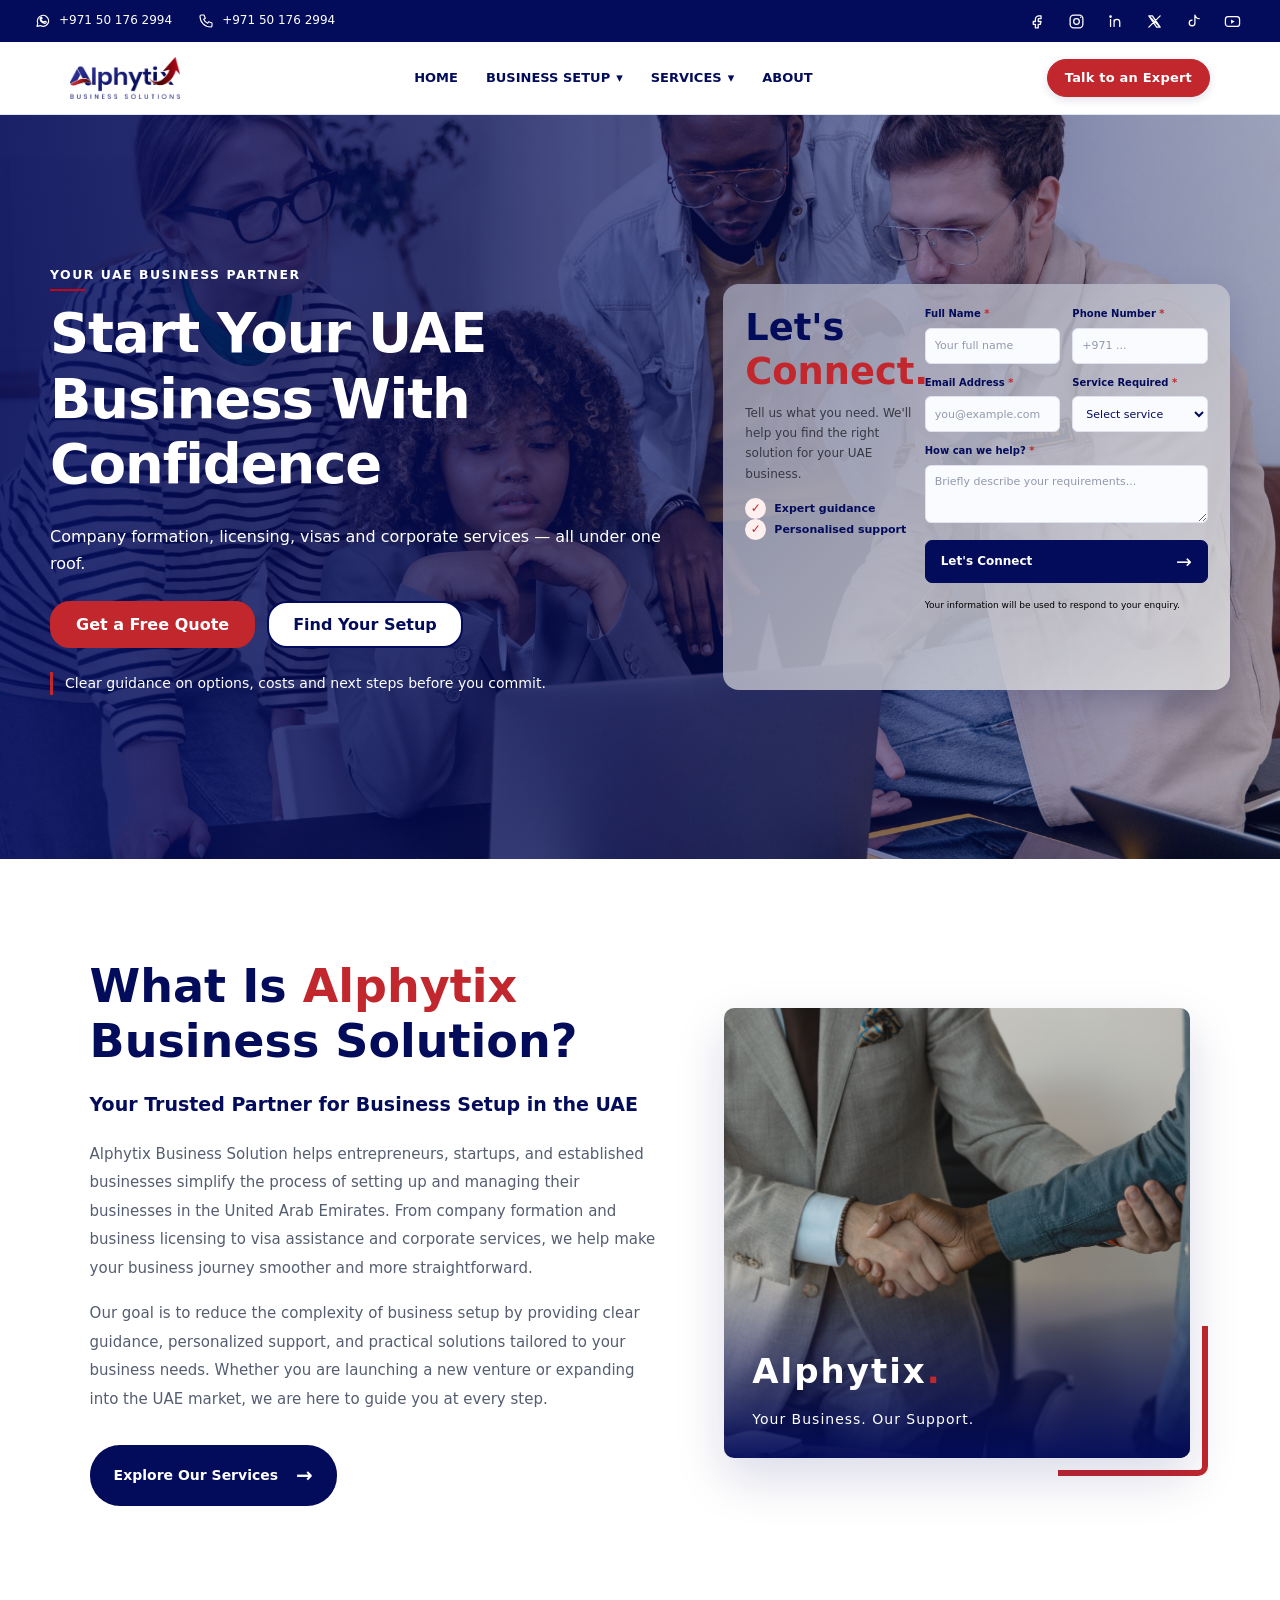
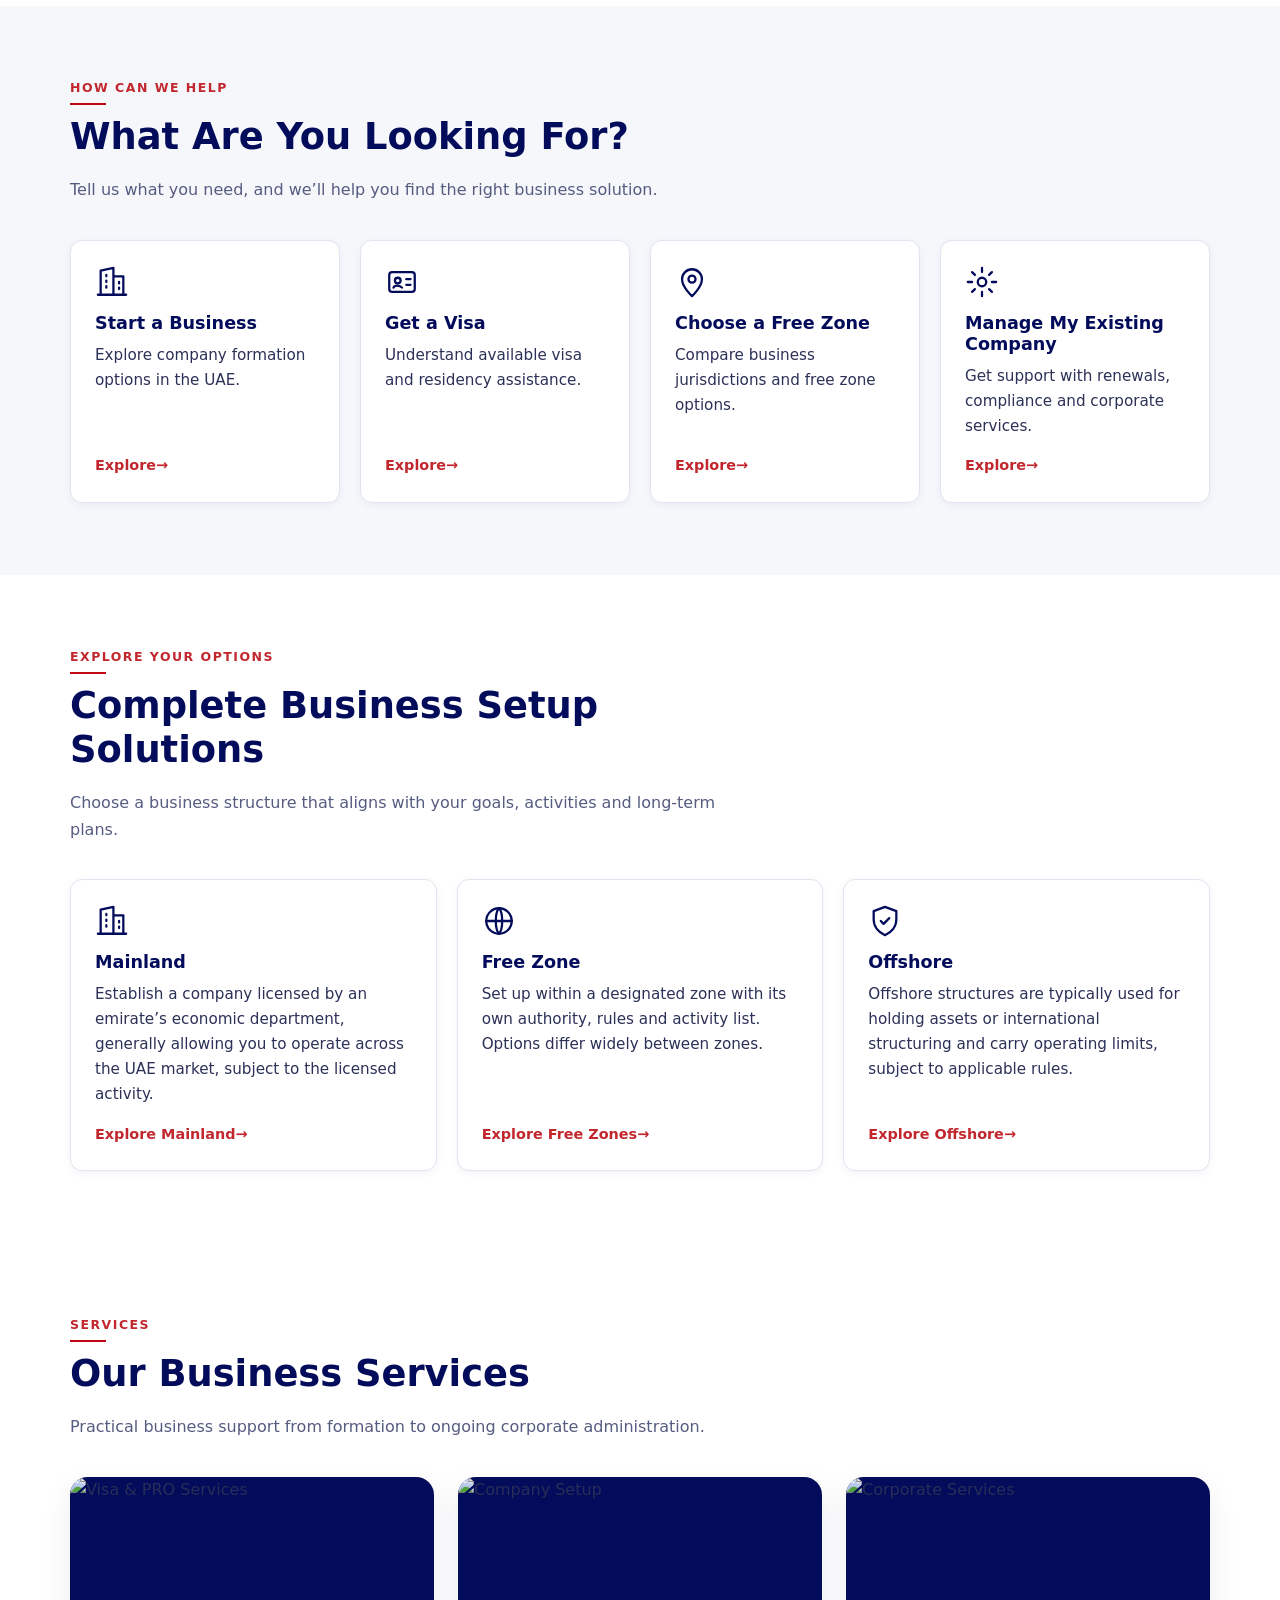
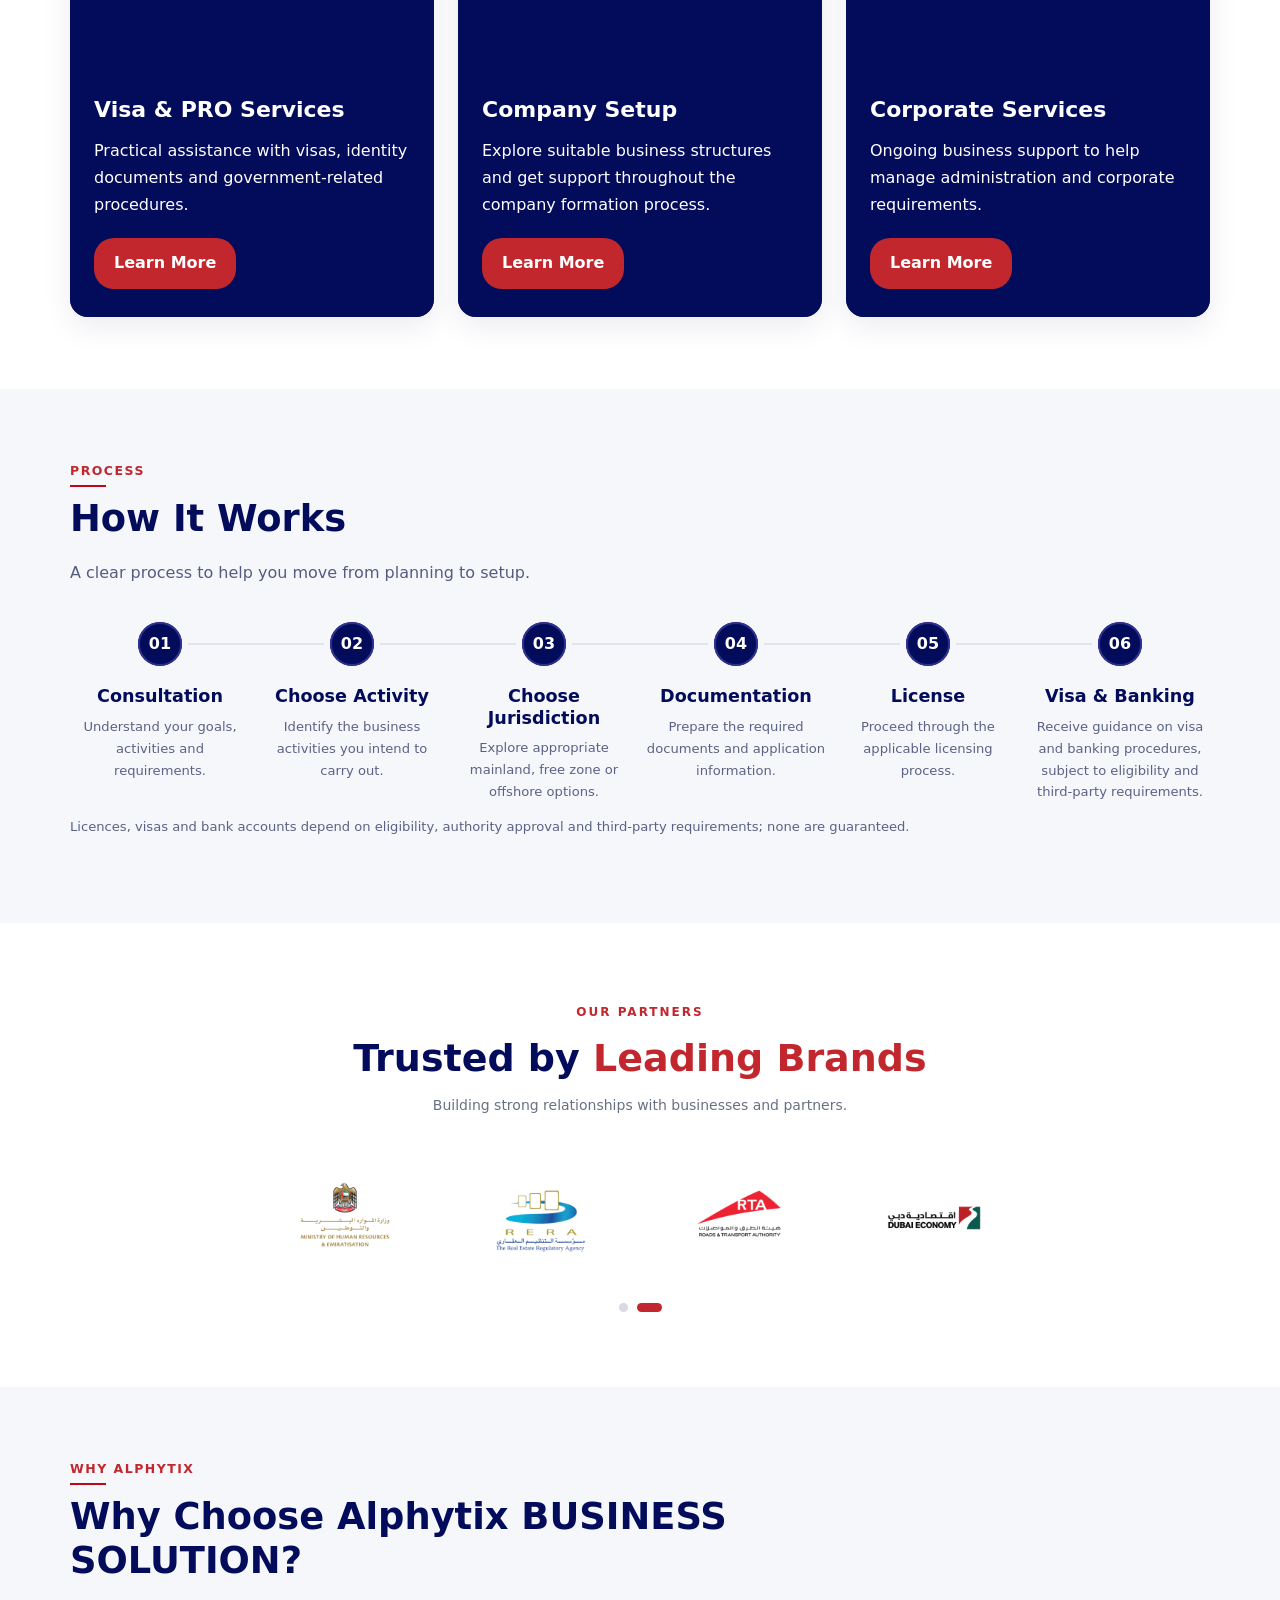
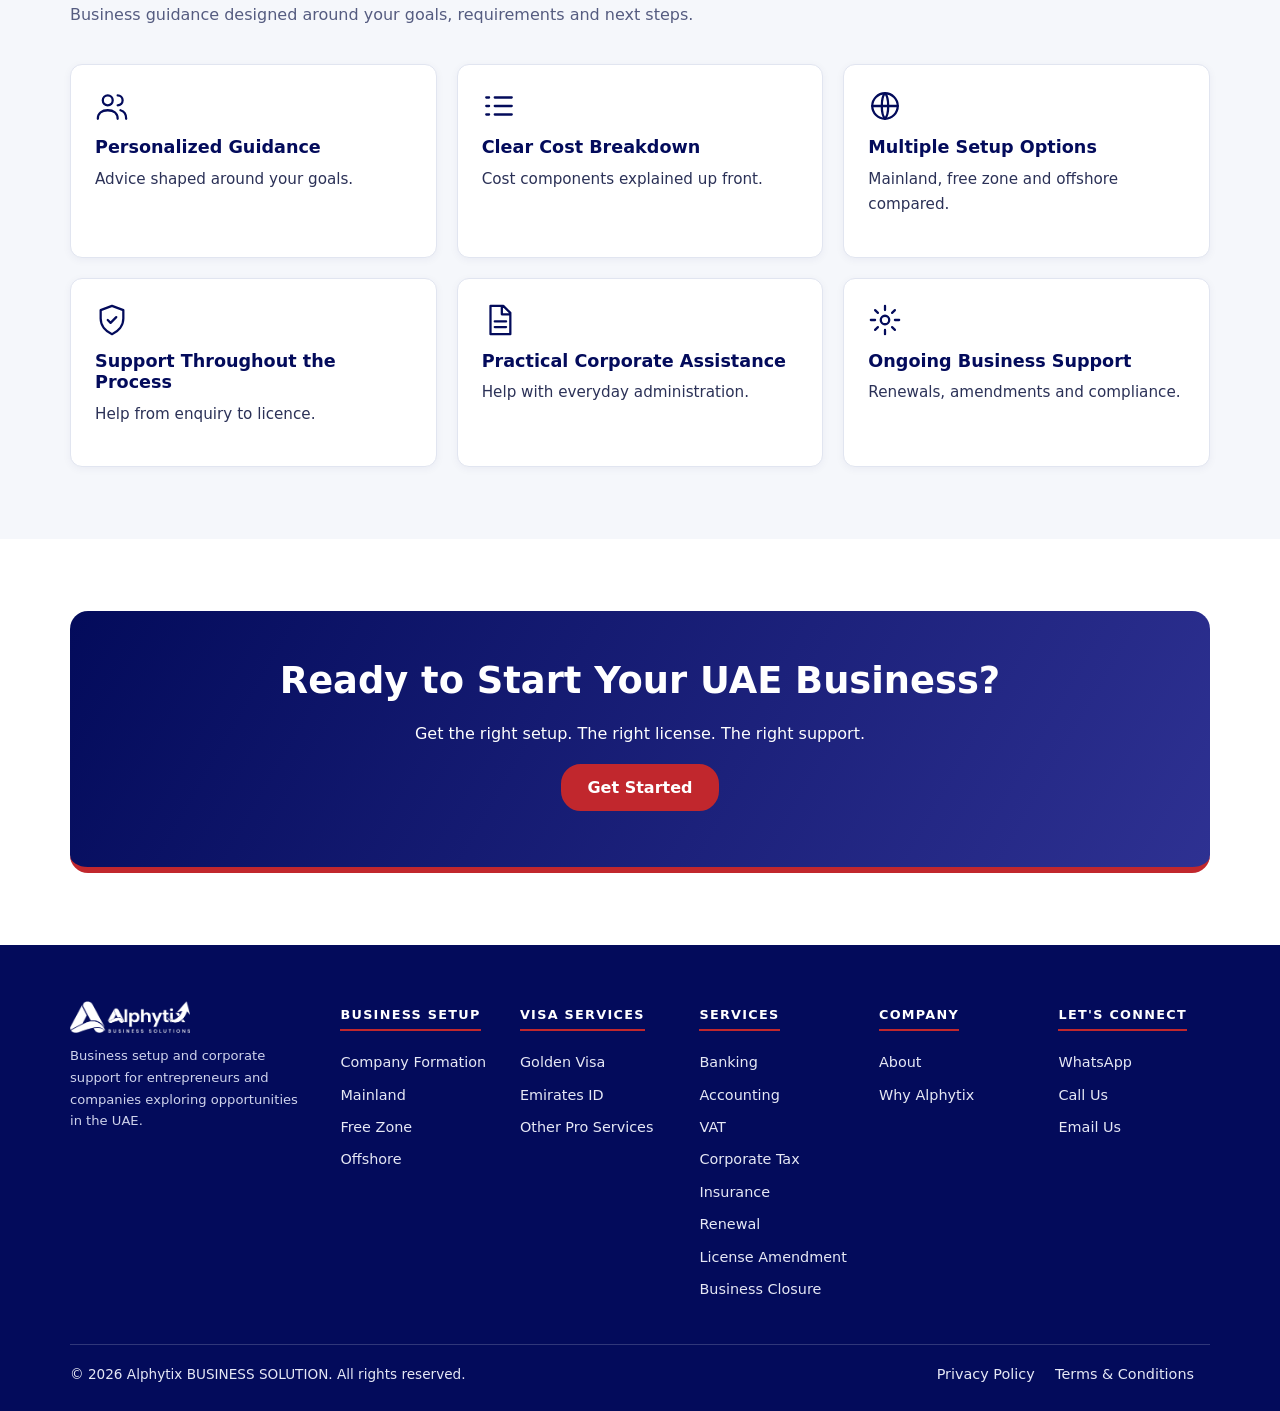
==== commit 11f9aa31: "Update index.html" ====
--- a/index.html
+++ b/index.html
@@ -2958,7 +2958,7 @@
       <nav aria-label="Legal">
         <a href="#privacy">Privacy Policy</a>
         <a href="#terms">Terms &amp; Conditions</a>
-        <a href="#cookies">Cookie Policy</a>
+        <!-- <a href="#cookies">Cookie Policy</a> -->
       </nav>
     </div>
   </div>
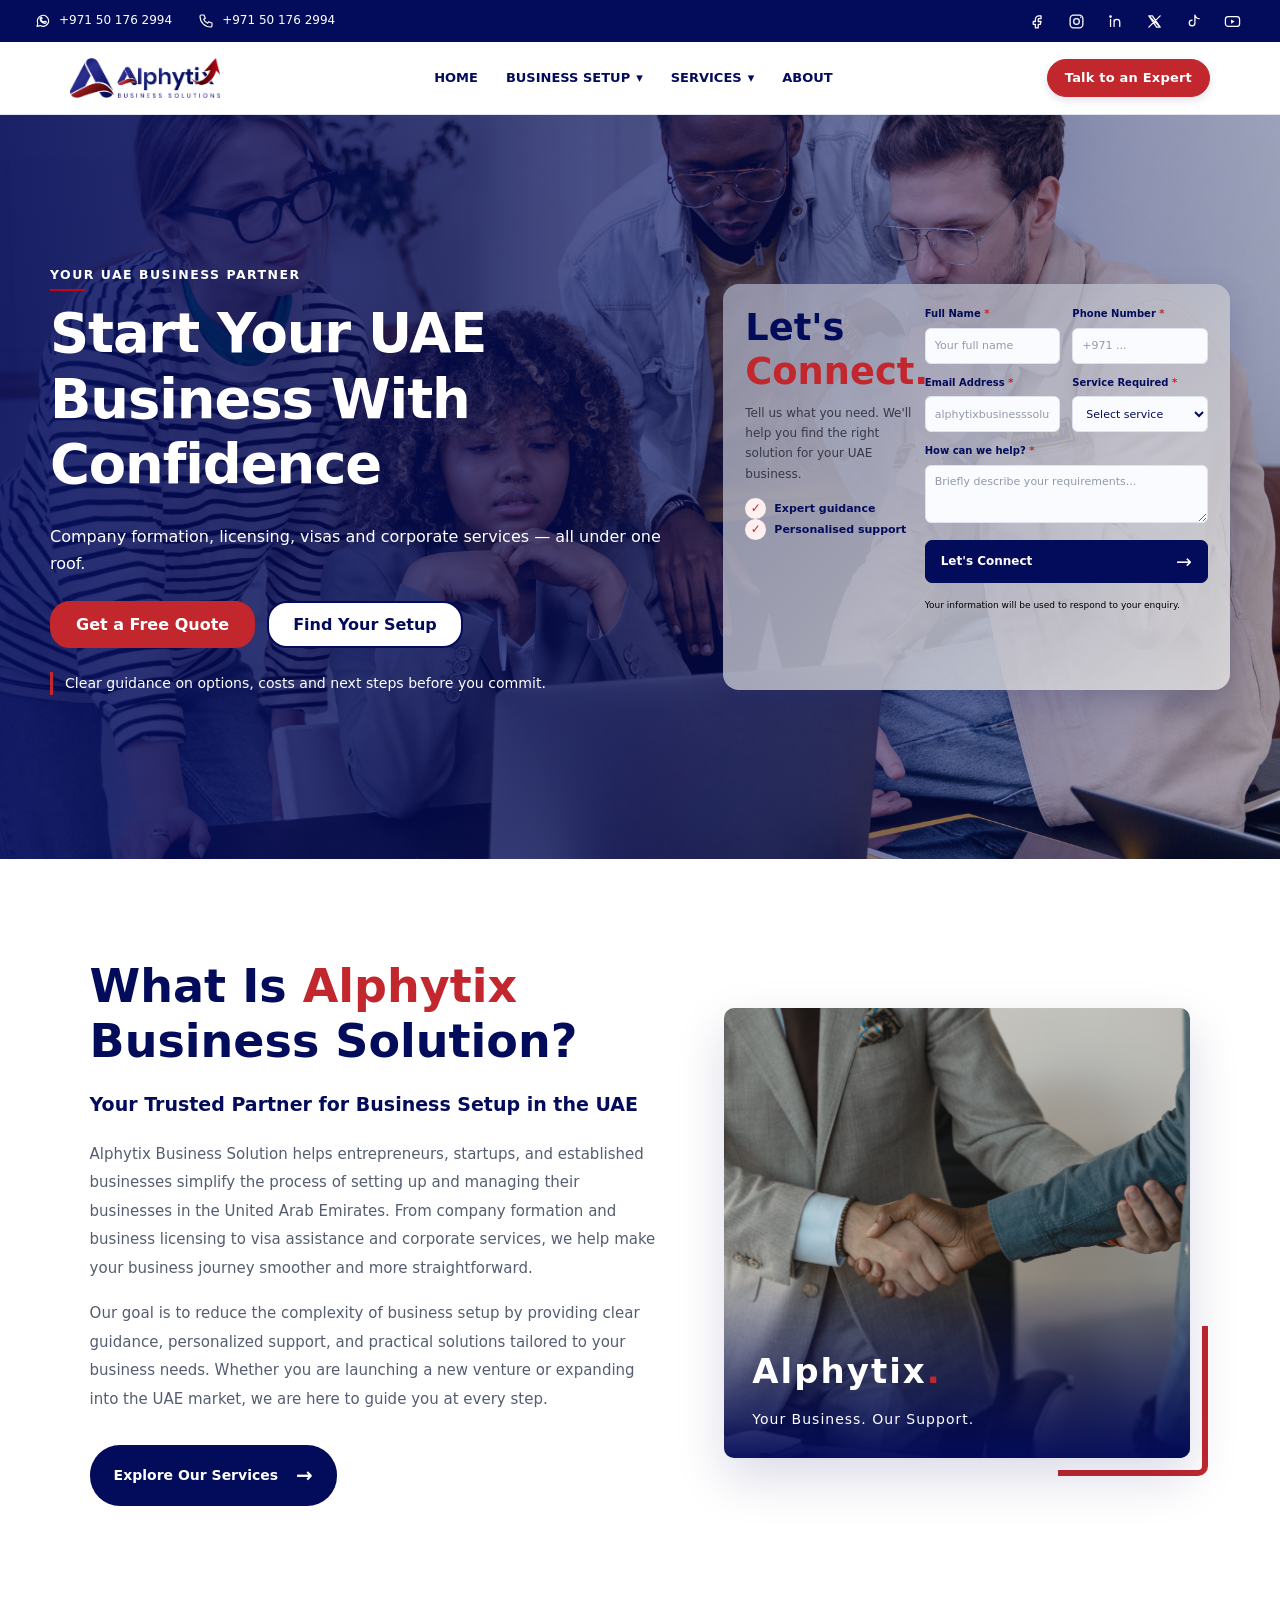
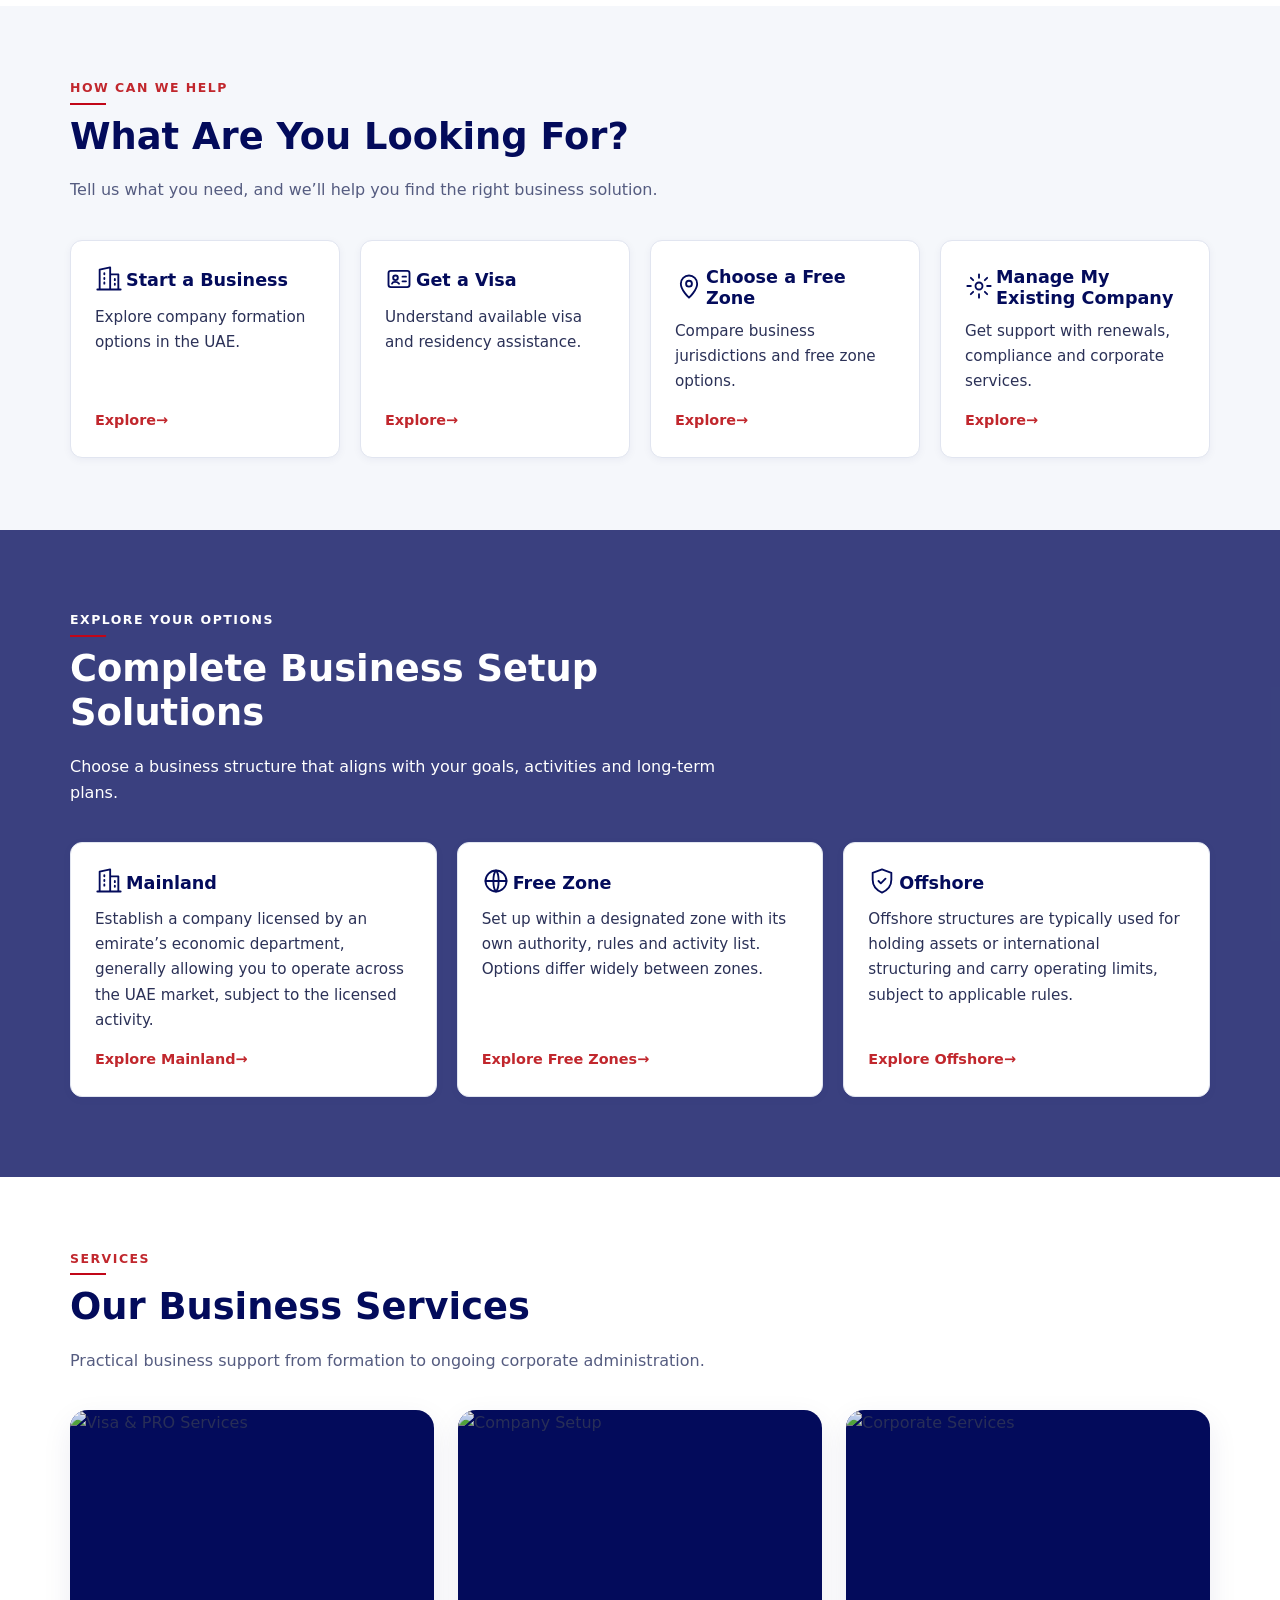
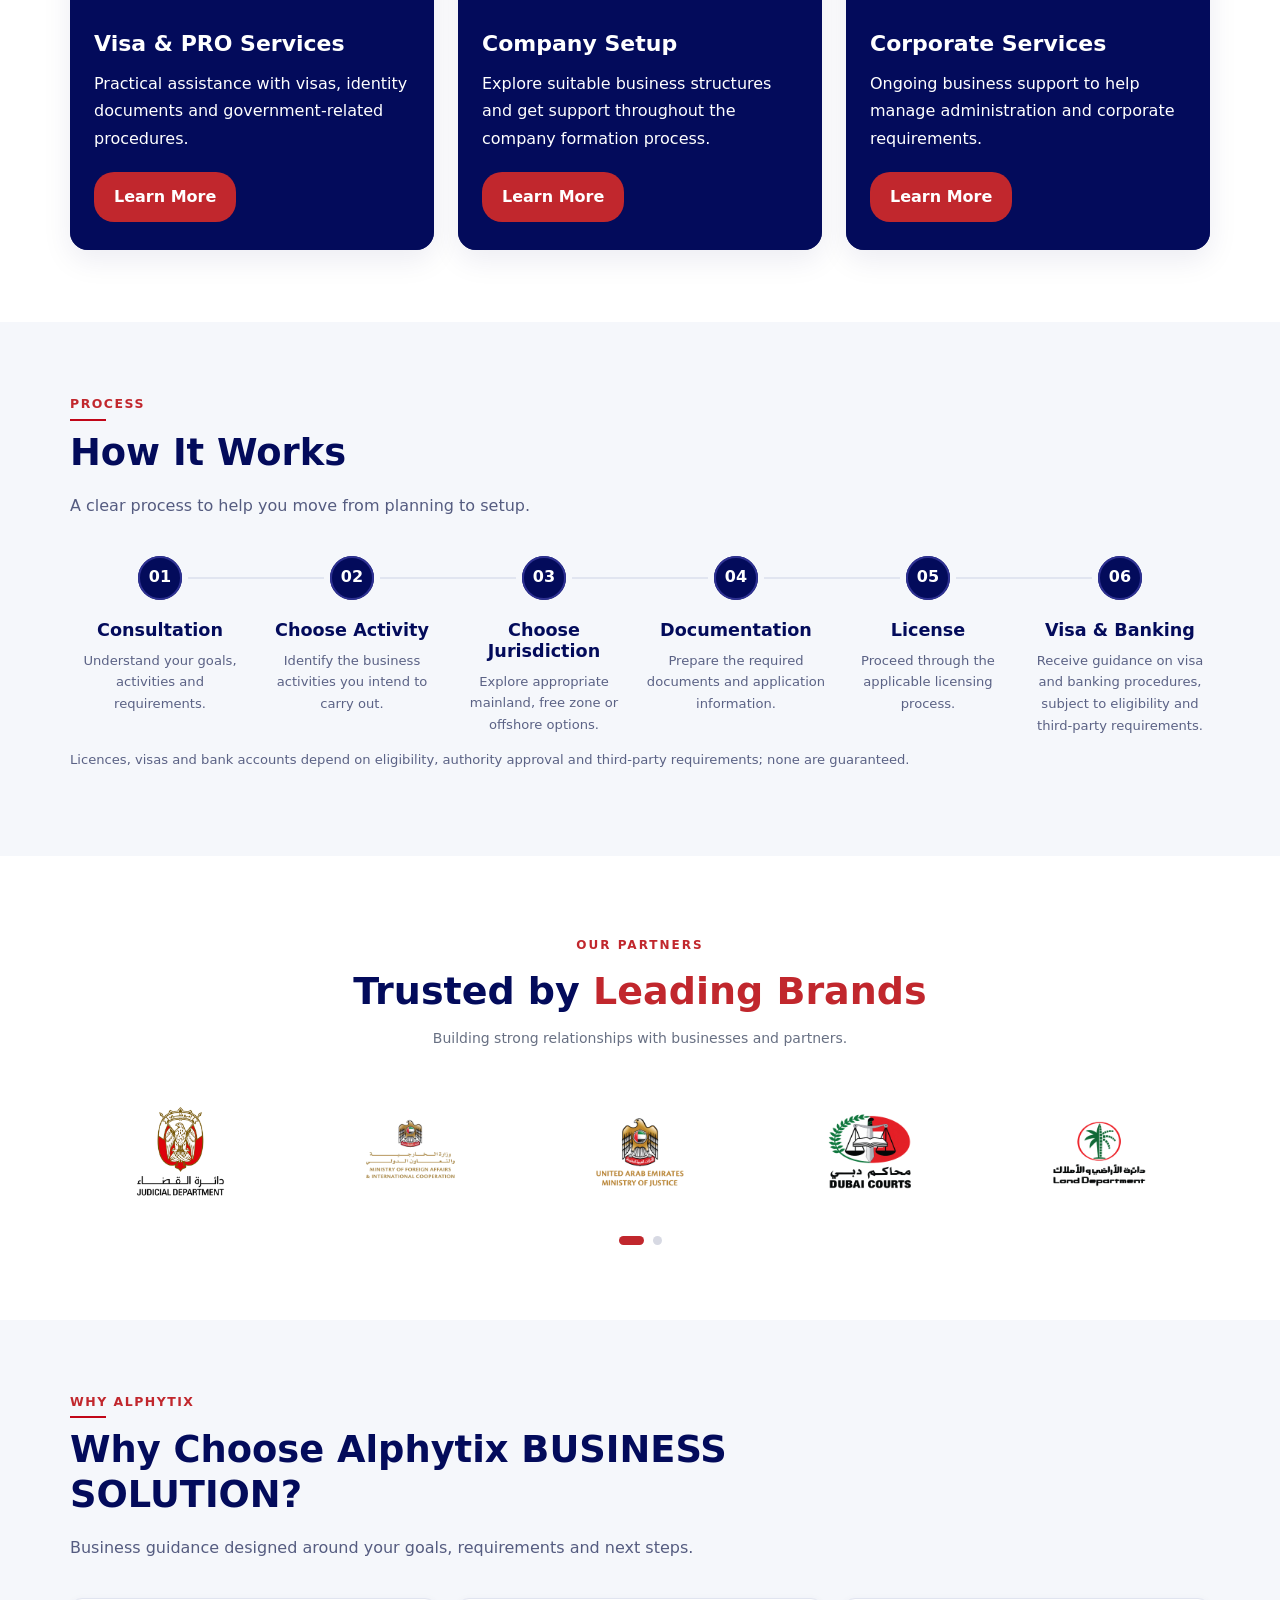
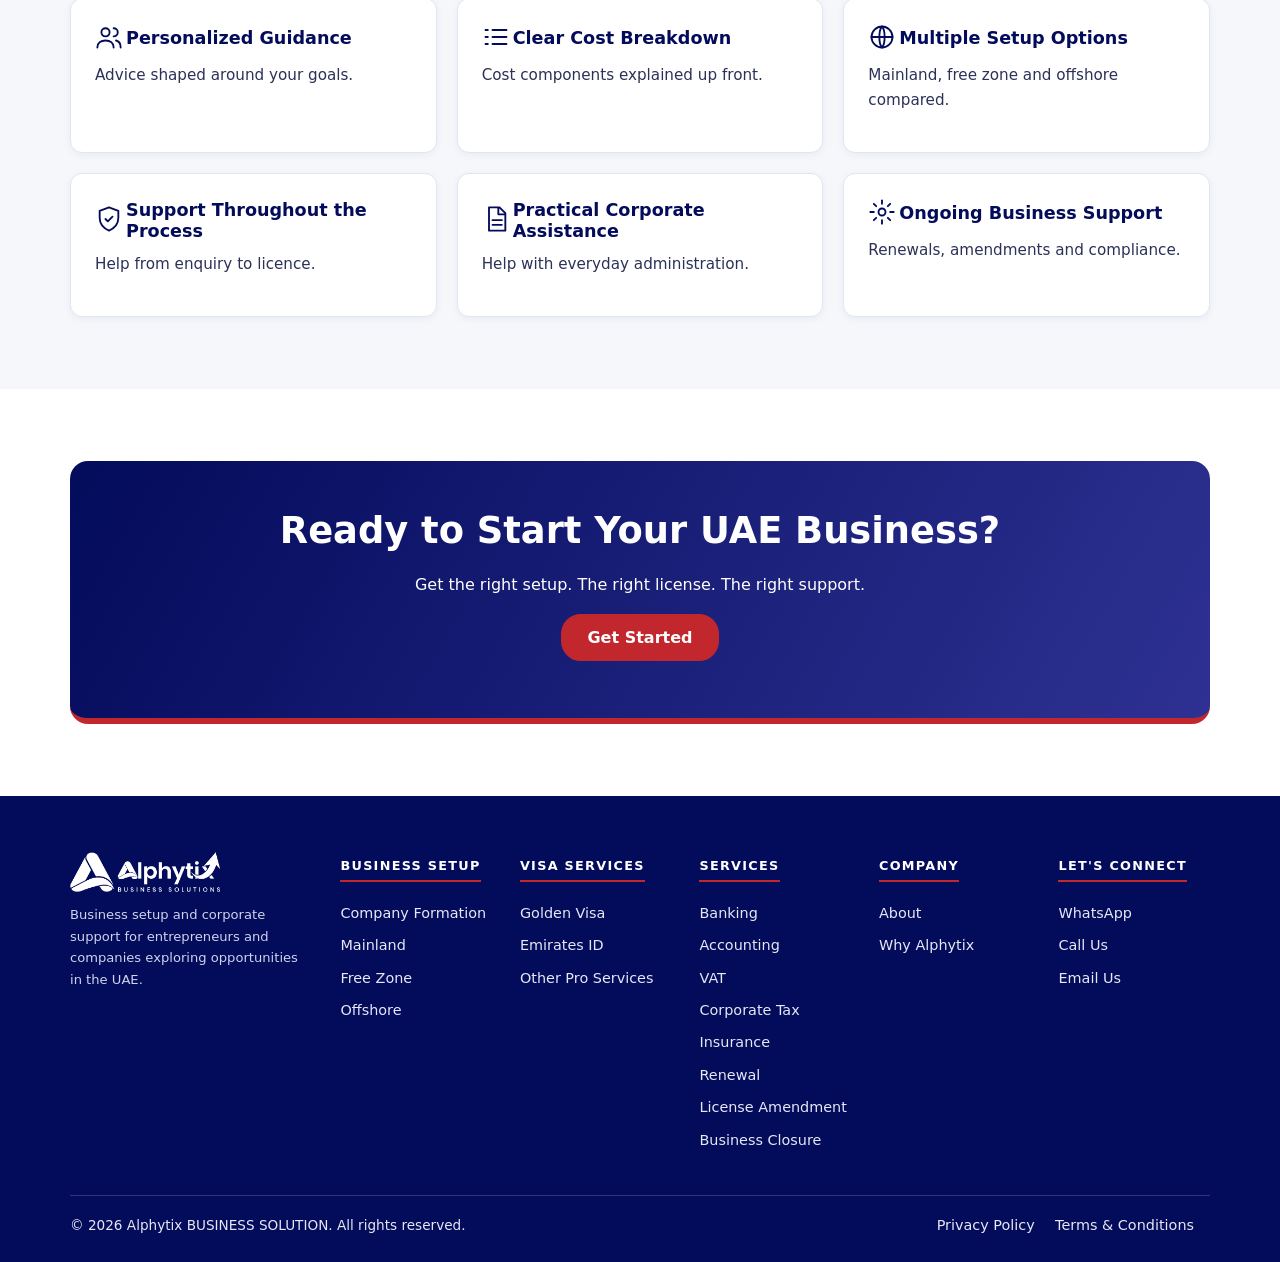
==== commit f0d46d4e: "Update index.html" ====
--- a/index.html
+++ b/index.html
@@ -2,7 +2,7 @@
 <html lang="en">
 <head>
   <meta charset="utf-8">
-  <meta name="viewport" content="width=device-width, initial-scale=1">
+  <meta name="viewport" content="width=device-width, initial-scale=1.0">
 
   <title>Alphytix BUSINESS SOLUTION | UAE Business Setup &amp; Corporate Services</title>
 
@@ -239,11 +239,17 @@
 
 .site-logo {
   display: block;
-  width: 110px;
+  width: 150px;
   height: auto;
   object-fit: contain;
 }
 
+@media (max-width: 768px) {
+    .site-logo {
+        width: 110px;
+        height: auto;
+    }
+}
 
 /* WHAT IS ABC */
 .what-abc {
@@ -2383,6 +2389,124 @@
         width: 100%;
     }
 }
+
+/* Business Setup Solutions Background */
+#solutions {
+    background-image: url("https://images.pexels.com/photos/28350363/pexels-photo-28350363.jpeg");
+    background-size: cover;
+    background-position: center;
+    background-repeat: no-repeat;
+    position: relative;
+    padding: 80px 0;
+    isolation: isolate;
+}
+
+/* Dark blue overlay for readability */
+#solutions::before {
+    content: "";
+    position: absolute;
+    inset: 0;
+    background: rgba(3, 11, 91, 0.78);
+    z-index: -1;
+}
+
+/* Keep section content above the background */
+#solutions .wrap {
+    position: relative;
+}
+
+
+/* Align logo and card title horizontally */
+/* Align icon and heading perfectly */
+#sol-g .card-heading {
+    display: flex;
+    flex-direction: row;
+    align-items: center;
+    gap: 3px;
+    margin-bottom: 12px;
+}
+
+/* Icon alignment */
+#sol-g .card-heading svg {
+    display: block;
+    flex: 0 0 28px;
+    width: 28px;
+    height: 28px;
+    margin: 0;
+}
+
+/* Heading alignment */
+#sol-g .card-heading h3 {
+    display: block;
+    flex: 1;
+    margin: 0;
+    padding: 0;
+    line-height: 1.2;
+    position: relative;
+    top: 2px;
+} 
+
+/* one of the card start a business,get visa,etc.. */
+#looking-g .card-heading {
+    display: flex;
+    flex-direction: row;
+    align-items: center;
+    gap: 3px;
+    margin-bottom: 12px;
+}
+
+/* Icon alignment */
+#looking-g .card-heading svg {
+    display: block;
+    flex: 0 0 28px;
+    width: 28px;
+    height: 28px;
+    margin: 0;
+}
+
+/* Heading alignment */
+#looking-g .card-heading h3 {
+    display: block;
+    flex: 1;
+    margin: 0;
+    padding: 0;
+    line-height: 1.2;
+    position: relative;
+    top: 2px;
+}
+/* another card start with personalized guidence etc.. */
+
+#why-g .card-heading {
+    display: flex;
+    flex-direction: row;
+    align-items: center;
+    gap: 3px;
+    margin-bottom: 12px;
+}
+
+/* Icon alignment */
+#why-g .card-heading svg {
+    display: block;
+    flex: 0 0 28px;
+    width: 28px;
+    height: 28px;
+    margin: 0;
+}
+
+/* Heading alignment */
+#why-g .card-heading h3 {
+    display: block;
+    flex: 1;
+    margin: 0;
+    padding: 0;
+    line-height: 1.2;
+    position: relative;
+    top: 2px;
+}
+
+/* to fit in phone view */
+
+
 </style>
 <link rel="stylesheet" href="https://cdnjs.cloudflare.com/ajax/libs/font-awesome/6.7.2/css/all.min.css">
 </head>
@@ -2411,7 +2535,7 @@
 
     <!-- Left: Contact numbers -->
     <div class="top-contact-info">
-      <a href="https://wa.me/+971501762994?text=Hello" target="_blank" rel="noopener noreferrer" aria-label="Chat on WhatsApp">
+      <a href="https://wa.me/+971501762994?text=Hi, I’m interested in your UAE business services. Could you please share more details? Thank you!" target="_blank" rel="noopener noreferrer" aria-label="Chat on WhatsApp">
         <svg viewBox="0 0 24 24" aria-hidden="true">
           <path d="M20.5 11.5a8.5 8.5 0 0 1-12.6 7.4L3 20l1.2-4.7A8.5 8.5 0 1 1 20.5 11.5Z"/>
           <path d="M8.5 8.5c.5 2.5 2.5 4.5 5 5l1.5-1.2 2 1c-.2 1.5-1.2 2.2-2.5 2.2-3.5-.5-6.5-3.5-7-7 0-1.3.7-2.3 2.2-2.5l1 2Z"/>
@@ -2477,8 +2601,8 @@
 
 
   <div class="wrap bar">
-<a class="logo" href="#top" aria-label="abc BUSINESS SOLUTION home">
-  <img src="model3.png" alt="Alphytix BUSINESS SOLUTION" class="site-logo">
+<a class="logo" href="#top" aria-label="Alphytix BUSINESS SOLUTION home">
+  <img src="Model 2.png" alt="Alphytix BUSINESS SOLUTION" class="site-logo">
 </a>
 <nav aria-label="Main navigation">
   <ul class="nav-links" id="mainNav">
@@ -2581,7 +2705,7 @@
     </a>
 
     <a class="mobile-contact-link whatsapp-link"
-       href="https://wa.me/+971501762994?text=Hello"
+       href="https://wa.me/+971501762994?text=Hi, I’m interested in your UAE business services. Could you please share more details? Thank you!"
        target="_blank" rel="noopener noreferrer">
       <i class="fab fa-whatsapp"></i>
       <span>+971 50 176 2994</span>
@@ -2661,7 +2785,7 @@
             <div class="mini-field">
                 <label for="email">Email Address <b>*</b></label>
                 <input id="email" name="email" type="email"
-                    placeholder="you@example.com"
+                    placeholder="alphytixbusinesssolution@gmail.com"
                     autocomplete="email" maxlength="254" required>
             </div>
 
@@ -2797,9 +2921,9 @@
 <section id="solutions">
   <div class="wrap">
     <div class="hd rv">
-      <span class="lab">EXPLORE YOUR OPTIONS</span>
-      <h2>Complete Business Setup Solutions</h2>
-      <p>Choose a business structure that aligns with your goals, activities and long-term plans.</p>
+      <span class="lab" style="color:white">EXPLORE YOUR OPTIONS</span>
+      <h2 style="color:white">Complete Business Setup Solutions</h2>
+      <p style="color:white">Choose a business structure that aligns with your goals, activities and long-term plans.</p>
     </div>
     <div class="grid g3" id="sol-g">      
     </div>
@@ -3131,13 +3255,30 @@
 
 
 
-function card(parent,o){
- const a=h(o.href?"a":"div","card rv");
- if(o.href)a.href=o.href;
- a.append(ic(o.icon),h("h3",null,o.title),h("p",null,o.text));
- if(o.cta)a.append(h("span","go",o.cta));
- parent.append(a);return a;
-}
+
+function card(parent, o) {
+  const a = h(o.href ? "a" : "div", "card rv");
+
+  if (o.href) a.href = o.href;
+
+  // Icon and title in the same row
+  const heading = h("div", "card-heading");
+  heading.append(
+    ic(o.icon),
+    h("h3", null, o.title)
+  );
+
+  a.append(
+    heading,
+    h("p", null, o.text)
+  );
+
+  if (o.cta) a.append(h("span", "go", o.cta));
+
+  parent.append(a);
+  return a;
+}
+
 [
 ["building","Start a Business","Explore company formation options in the UAE.","#solutions"],
 ["id","Get a Visa","Understand available visa and residency assistance.","#services"],
@@ -3358,7 +3499,7 @@
 const logo = h("img", null, "", {
   src: "white model2.png",
   alt: "Alphytix BUSINESS SOLUTION",
-  style: "width:120px;max-width:100%;height:auto;object-fit:contain;display:block;margin-bottom:12px;"
+  style: "width:150px;max-width:100%;height:auto;object-fit:contain;display:block;margin-bottom:12px;"
 });
 
 brand.append(logo,
@@ -3373,9 +3514,9 @@
 
 
 const contactLinks = {
-  "WhatsApp": "https://wa.me/971501762994?text=Hello",
+  "WhatsApp": "https://wa.me/971501762994?text=Hi, I’m interested in your UAE business services. Could you please share more details? Thank you!",target:"_blank" ,rel:"noopener noreferrer",
   "Call Us": "tel:+971501762994",
-  "Email Us":"https://mail.google.com/mail/?view=cm&fs=1&to=info@yourdomain.com"
+  "Email Us":"https://mail.google.com/mail/?view=cm&fs=1&to=alphytixbusinesssolution@gmail.com",target:"_blank",rel:"noopener noreferrer"
 };
 
 const pageLinks = {
